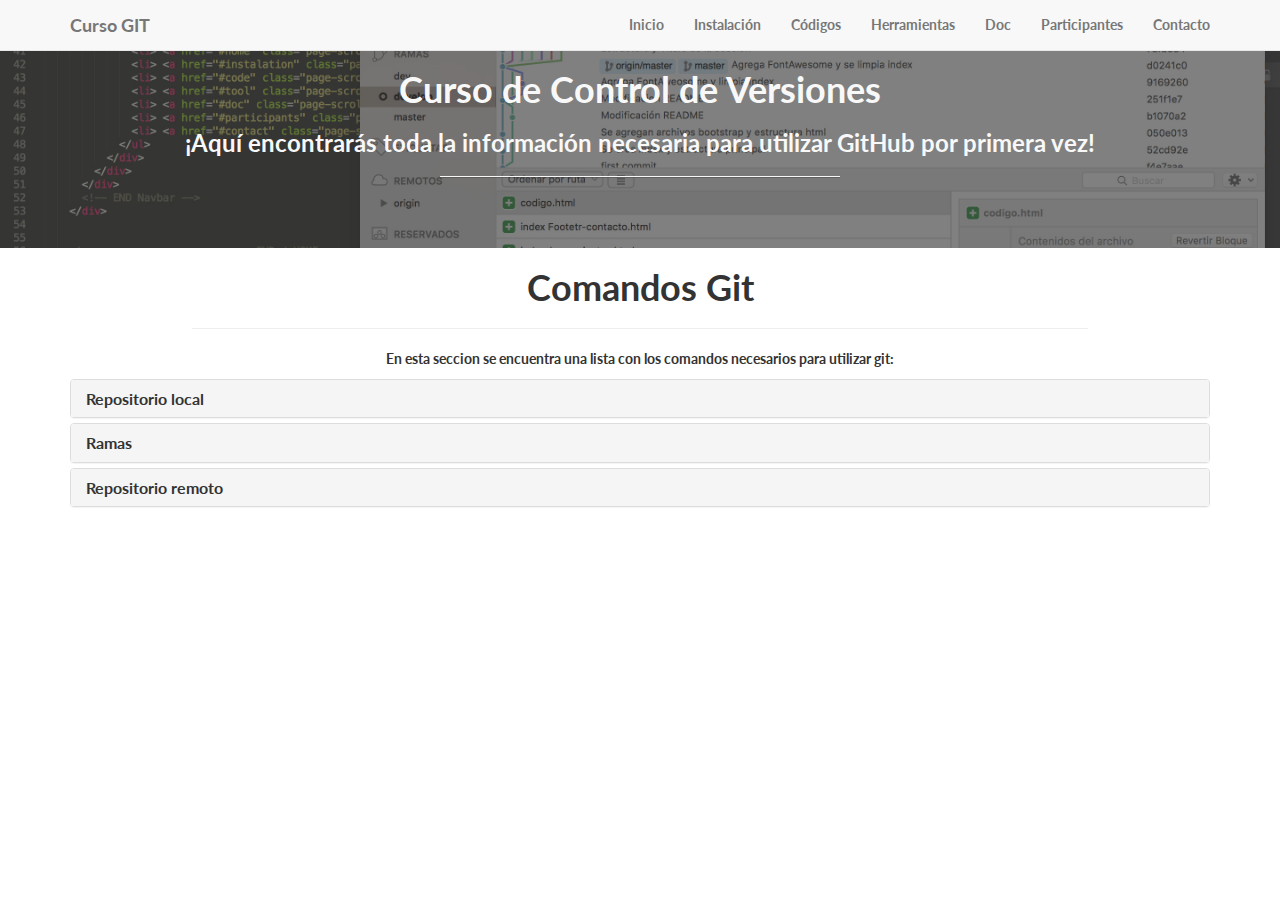
==== index.html @ 06926c1b "Merge Manuel" ====
<!DOCTYPE html>
<html>
<head>
    <!-- META -->
    <meta charset="utf-8">
    <meta http-equiv="X-UA-Compatible" content="IE=edge">
    <meta name="viewport" content="width=device-width, initial-scale=1">
    
    <!-- The above 3 meta tags *must* come first in the head; any other head content must come *after* these tags -->
    <title></title>

    <!-- Bootstrap -->
    <link href="css/bootstrap.min.css" rel="stylesheet">

    <!-- Fonts -->
    <link href="http://fonts.googleapis.com/css?family=Lato:400,900,300,700" rel="stylesheet">
    <link href="http://fonts.googleapis.com/css?family=Source+Sans+Pro:400,700,400italic,700italic" rel="stylesheet">
    
    <!-- Estilo Propio -->
    <link href="css/style.css" rel="stylesheet">

</head>
<body>
  
    <!-- ======================== HOME ======================== -->
    <nav class="navbar navbar-default navbar-fixed-top topnav" role="navigation">
    <div class="container topnav"> 
      <!-- Navbar -->
          <div class="navbar-header">
            <button type="button" class="navbar-toggle" data-toggle="collapse" data-target=".navbar-collapse"> <span class="icon-bar"></span> <span class="icon-bar"></span> <span class="icon-bar"></span> </button>
            <a class="navbar-brand" href="#home">Curso GIT</a> </div>

          <div class="navbar-collapse collapse" id="bs-example-navbar-collapse-1">
            <ul class="nav navbar-nav navbar-right">
              <li> <a href="#home" class="page-scroll">Inicio</a></li>
              <li> <a href="#instalation" class="page-scroll"> Instalación</a></li>
              <li> <a href="#code" class="page-scroll"> Códigos</a></li>
              <li> <a href="#tool" class="page-scroll"> Herramientas</a></li>
              <li> <a href="#doc" class="page-scroll"> Doc</a></li>
              <li> <a href="#participants" class="page-scroll"> Participantes</a></li>
              <li> <a href="#contact" class="page-scroll"> Contacto</a></li>
            </ul>
          </div>
      </div>
      <!-- END Navbar --> 
    </nav>

    
    <!-- Header -->
    <a name="about"></a>
    <div class="intro-header">
        <div class="container">

            <div class="row">
                <div class="col-lg-12">
                    <div class="intro-message">
                        <h1>Curso de Control de Versiones</h1>
                        <h3>¡Aquí encontrarás toda la información necesaria para utilizar GitHub por primera vez!</h3>
                        <hr class="intro-divider">
                    </div>
                </div>
            </div>

        </div>
        <!-- /.container -->

    </div>
    <!-- /.intro-header -->

    <!-- ======================== END / HOME ======================== -->


    <!-- ======================== INSTALACION ======================== -->
    <!-- ======================== END / INSTALACION ======================== -->


    <!-- ======================== CODIGOS ======================== -->
    <div id="code">
      <div>
        <center>
          <strong>
            <h1 id="Titulo" >Comandos Git</h1>
          </strong>
          <hr>
          <p id="sub-titulo">En esta seccion se encuentra una lista con los comandos necesarios para utilizar git:</p>
        </center>
      </div>
      <div class="container-fluid">
        <div class="container"> 

          <div class="panel-group">
            <div class="panel panel-default">
              <div class="panel-heading">
                  <h4 class="panel-title">
                    <a data-toggle="collapse" href="#sec-1">Repositorio local</a>
                  </h4>
              </div>
              <div id="sec-1" class="panel-collapse collapse">
                  <div class="panel-body">
                    <div class="col-sm-12">
                      <list>
                        <div class="row">
                            <div class="col-sm-4"><li>git init</li></div><div class="col-sm-8">Inicializa el repositorio local en la carpeta actual.</div>  
                        </div>

                        <div class="row">
                            <div class="col-sm-4"><li>git add [nombredearchivo.extension]</li></div><div class="col-sm-8">Agrega el archivo especificado a la lista para commits</div>
                        </div>

                        <div class="row">
                            <div class="col-sm-4"><li>git add .</li></div><div class="col-sm-8">Agrega todos los archivos modificados a las lista</div>
                        </div>

                        <div class="row">
                            <div class="col-sm-4"><li>git status</li></div><div class="col-sm-8">Muestra el estado de los archivos en el directorio actual.</div> 
                        </div>

                        <div class="row">
                            <div class="col-sm-4"><li>git commit -m "mensaje de commit"</li></div><div class="col-sm-8">Crea un commit, un estado de documento(version), el cual puede ser restaurado posteriormente.</div>
                        </div>

                        <div class="row">
                            <div class="col-sm-4"><li>git log --oneline --decorate</li></div><div clas="col-sm-8">Muestra todos los commits(versiones) que se han realizado al directorio.</div>
                        </div>

                        <div class="row">
                            <div class="col-sm-4"><li>git diff [codigocommit1] [codigocommit2]</li></div><div clas="col-sm-8">Permite ver los cambios realizados al directorio entre las 2 versiones especificadas</div>
                        </div>

                        <div class="row">
                            <div class="col-sm-4"><li>git config --global user.mail mail |.name name</li></div><div clas="col-sm-8">Cambia el nombre mostrado como autor y correo de todos los commits realizados por un PC determinado</div>
                        </div>

                        <div class="row">
                            <div class="col-sm-4"><li>git revert [commit]</li></div><div clas="col-sm-8">Devuelve la carpeta a la version del commit especificado</div>
                        </div>
                      </list>
                    </div>
                  </div>
                  <div class="panel-footer">
                  </div>
              </div>
            </div>
          
            <div class="panel panel-default">
              <div class="panel-heading">
                  <h4 class="panel-title">
                    <a data-toggle="collapse" href="#sec-2">Ramas</a>
                  </h4>
              </div>
              <div id="sec-2" class="panel-collapse collapse">
                <div class="panel-body">
                  <div class="col-sm-12">
                    <list>
                      <div class="row">
                          <div class="col-sm-4"><li>git branch [nombre]</li></div><div clas="col-sm-8">Crea una rama nueva con [nombre]</div>
                      </div>

                      <div class="row">
                          <div class="col-sm-4"><li>git checkout [rama]</li></div><div clas="col-sm-8">Permite mover el HEAD (CABEZA o puntero de cabezera)a la rama indicada, actualizando los archivos del directorio</div>
                      </div>

                      <div class="row">
                          <div class="col-sm-4"><li>git merge [Rama]</li></div><div clas="col-sm-8">Une los cambios de [Rama] en la rama actual</div>
                      </div>

                      <div class="row">
                          <div class="col-sm-4"><li>git log --oneline --decorate --graph --all</li></div><div clas="col-sm-8">Git log con estas opciones es capaz de mostrar los diferentes ramas , sus uniones y bifurcaciones</div>
                      </div>
                    </list>
                  </div>
                </div>
                <div class="panel-footer">
                </div>
              </div>
            </div>
            
            <div class="panel panel-default">
              <div class="panel-heading">
                  <h4 class="panel-title">
                    <a data-toggle="collapse" href="#sec-3">Repositorio remoto</a>
                  </h4>
              </div>
              <div id="sec-3" class="panel-collapse collapse">
                <div class="panel-body">
                  <div class="col-sm-12">
                    <list>
                      <div class="row">
                          <div class="col-sm-4"><li>git remote</li></div><div clas="col-sm-8">Muestra una lista con todos los repositorios remotos agregados al proyecto</div>
                      </div>

                      <div class="row">
                          <div class="col-sm-4"><li>git remote add [rama] [nombre] [direccion]</li></div><div clas="col-sm-8">Agrega la [direccion] como repositorio remoto con nombre corto [nombre] y rama [rama]</div>
                      </div>

                      <div class="row">
                          <div class="col-sm-4"><li>git push [nombre]</li></div><div clas="col-sm-8">Envia el repositorio local hacia el remoto, actualizandolo</div>
                      </div>

                      <div class="row">
                          <div class="col-sm-4"><li>git pull [nombre]</li></div><div clas="col-sm-8">Descarga version desde el repositorio remoto [nombre] y realiza un merge con el local</div>
                      </div>

                      <div class="row">
                          <div class="col-sm-4"><li>git fetch [nombre]</li></div><div clas="col-sm-8">Descarga la informacion de version desde el repositorio remoto [nombre], en una carpeta diferente, sin usar merge</div>
                      </div>

                      <div class="row">
                          <div class="col-sm-4"><li>git clone [nombre]</li></div><div clas="col-sm-8">Descarga version desde el repositorio remoto [nombre], junto con todos los archivos extras, como tags, etc.</div>
                      </div>
                    </list>
                  </div>
                </div>
                <div class="panel-footer">
                </div>
              </div>
            </div>
        </div>
      </div>
    </div>
    <!-- ======================== END / CODIGOS ======================== -->


    <!-- ======================== HERRAMIENTAS ======================== -->
    <!-- ======================== END / HERRAMIENTAS ======================== -->


    <!-- ======================== DOC ======================== -->
    <!-- ======================== END / DOC ======================== -->


    <!-- ======================== PARTICIPANTES ======================== -->
    <!-- ======================== END / PARTICIPANTES ======================== -->


    <!-- ======================== CONTACTO ======================== -->
    <!-- ======================== END / CONTACTO ======================== -->


    <!-- ======================== FOOTER ======================== -->
    <!-- ======================== END / FOOTER ======================== -->

    <script src="https://ajax.googleapis.com/ajax/libs/jquery/1.12.4/jquery.min.js"></script>
    <!-- Include all compiled plugins (below), or include individual files as needed -->
    <script src="js/bootstrap.min.js"></script>
    <script src="js/main.js"></script>
</body>
</html>
---- css/style.css ----
body,
html {
    width: 100%;
    height: 100%;
}

body,
h1,
h2,
h3,
h4,
h5,
h6 {
    font-family: "Lato","Helvetica Neue",Helvetica,Arial,sans-serif;
    font-weight: 700;
}


/* ======================== HOME ======================== */
.topnav {
    font-size: 14px; 
}
.lead {
    font-size: 18px;
    font-weight: 400;
}
.intro-header {
    padding-top: 50px; /* If you're making other pages, make sure there is 50px of padding to make sure the navbar doesn't overlap content! */
    padding-bottom: 50px;
    text-align: center;
    color: #f8f8f8;
    background: url(../img/bgn.jpg) no-repeat center center;
    background-size: cover;
}
.intro-divider {
    width: 400px;
    border-top: 1px solid #f8f8f8;
    border-bottom: 1px solid rgba(0,0,0,0.2);
}
/* ======================== END / HOME ======================== */


/* ======================== INSTALACION ======================== */
/* ======================== END / INSTALACION ======================== */


/* ======================== CODIGOS ======================== */
hr
	{
	width:70%;
	}
/* ======================== END / CODIGOS ======================== */


/* ======================== HERRAMIENTAS ======================== */
/* ======================== END / HERRAMIENTAS ======================== */


/* ======================== DOC ======================== */
/* ======================== END / DOC ======================== */


/* ======================== PARTICIPANTES ======================== */
/* ======================== END / PARTICIPANTES ======================== */


/* ======================== CONTACTO ======================== */
/* ======================== END / CONTACTO ======================== */


/* ======================== FOOTER ======================== */
/* ======================== END / FOOTER ======================== */
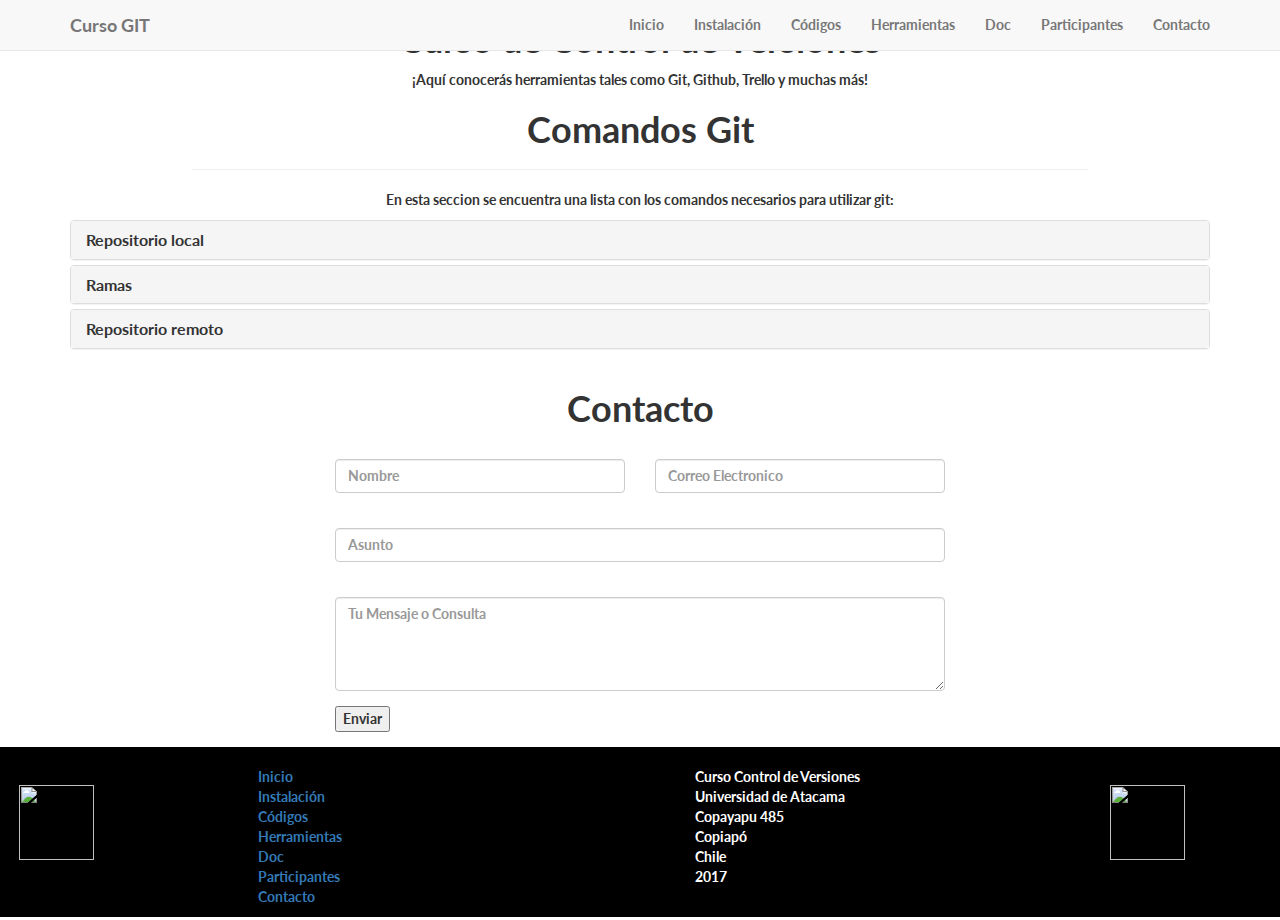
==== commit b3d0fe75: "Merge a623a950ba8f1fc265b7c72acaf5213f468ccd83 into 06926c1bfc1e5036b3899a67f468239b0493e25b" ====
--- a/index.html
+++ b/index.html
@@ -45,27 +45,12 @@
       <!-- END Navbar --> 
     </nav>
 
+    <header class="text-center" name="home">
+      <div class="intro-text">
+        <h1 class="">Curso de <strong><span class="color">Control de Versiones</span></strong></h1>
+        <p class="">¡Aquí conocerás herramientas tales como Git, Github, Trello y muchas más!</p>
+    </header>
     
-    <!-- Header -->
-    <a name="about"></a>
-    <div class="intro-header">
-        <div class="container">
-
-            <div class="row">
-                <div class="col-lg-12">
-                    <div class="intro-message">
-                        <h1>Curso de Control de Versiones</h1>
-                        <h3>¡Aquí encontrarás toda la información necesaria para utilizar GitHub por primera vez!</h3>
-                        <hr class="intro-divider">
-                    </div>
-                </div>
-            </div>
-
-        </div>
-        <!-- /.container -->
-
-    </div>
-    <!-- /.intro-header -->
 
     <!-- ======================== END / HOME ======================== -->
 
@@ -234,10 +219,79 @@
 
 
     <!-- ======================== CONTACTO ======================== -->
+    <div class="container-fluid" id="contacto">
+        <div class="row">
+          <h1><center><strong>Contacto</strong></center></h1>
+          <br>
+        <div class="col-md-6 col-md-offset-3">    
+            <a name="contacto"></a>
+            <form name="form" method="get" action="sendemail.php">
+                    <div class="row">
+                      <div class="col-sm-6">
+                        <div class="form-group">
+                          <input type="text" name="name" class="form-control" placeholder="Nombre" required="required">
+                        </div>
+                        <br>
+                      </div>
+                      <div class="col-sm-6">
+                        <div class="form-group">
+                          <input type="email" name="email" class="form-control" placeholder="Correo Electronico" required="required">
+                        </div>
+                      </div>
+                    </div>
+                    <div class="form-group">
+                      <input type="text" name="subject" class="form-control" placeholder="Asunto" required="required">
+                    </div>
+                    <br>
+                    <div class="form-group">
+                      <textarea name="message" class="form-control" rows="4" placeholder="Tu Mensaje o Consulta" required="required"></textarea>
+                    </div>
+                                       
+                    <div class="form-group">
+                      <button type="submit" class="btn-submit">Enviar</button>
+                    </div>
+                </form>   
+              </div>
+      </div>
+    </div>
     <!-- ======================== END / CONTACTO ======================== -->
 
 
     <!-- ======================== FOOTER ======================== -->
+        <footer>
+        <br>
+          <div class="row">
+            <div class="col-md-2">
+              <div class="center-block">
+                <img id="imagenesFooter" src="img/logodiicc.png" style="width:75px;height:75px";>
+              </div>
+            </div>
+            <div class="col-md-4">
+              <ul>
+                <li><a href="#home" class="page-scroll" >Inicio</a></li>
+                <li><a href="#instalation" class="page-scroll">  Instalación</a></li>
+                <li><a href="#code" class="page-scroll"> Códigos</a></li>
+                <li><a href="#tool" class="page-scroll"> Herramientas</a></li>
+                <li><a href="#doc" class="page-scroll"> Doc</a></li>
+                <li><a href="#participants" class="page-scroll"> Participantes</a></li>
+                <li>  <a href="#contact" class="page-scroll"> Contacto</a></li>
+              </ul>
+          </div>
+          <div class="col-md-4">
+          <ul>
+            <li>Curso Control de Versiones</li>
+            <li>Universidad de Atacama</li>
+            <li>Copayapu 485</li>
+            <li>Copiapó</li>
+            <li>Chile</li>
+            <li>2017</li>
+          </ul>
+          </div>
+            <div class="col-md-2">
+              <img id="imagenesFooter" src="img/logoUda.gif" style="width:75px;height:75px";>
+            </div>
+          </div>
+        </footer>
     <!-- ======================== END / FOOTER ======================== -->
 
     <script src="https://ajax.googleapis.com/ajax/libs/jquery/1.12.4/jquery.min.js"></script>
--- a/css/style.css
+++ b/css/style.css
@@ -69,4 +69,16 @@
 
 
 /* ======================== FOOTER ======================== */
+	footer{
+		background-color: black;
+		color: white;
+	}
+	#imagenesFooter{
+		margin-top: 10%;
+		margin-left:10%;
+	}
+	ul li {
+		list-style-type:none;
+	}
+
 /* ======================== END / FOOTER ======================== */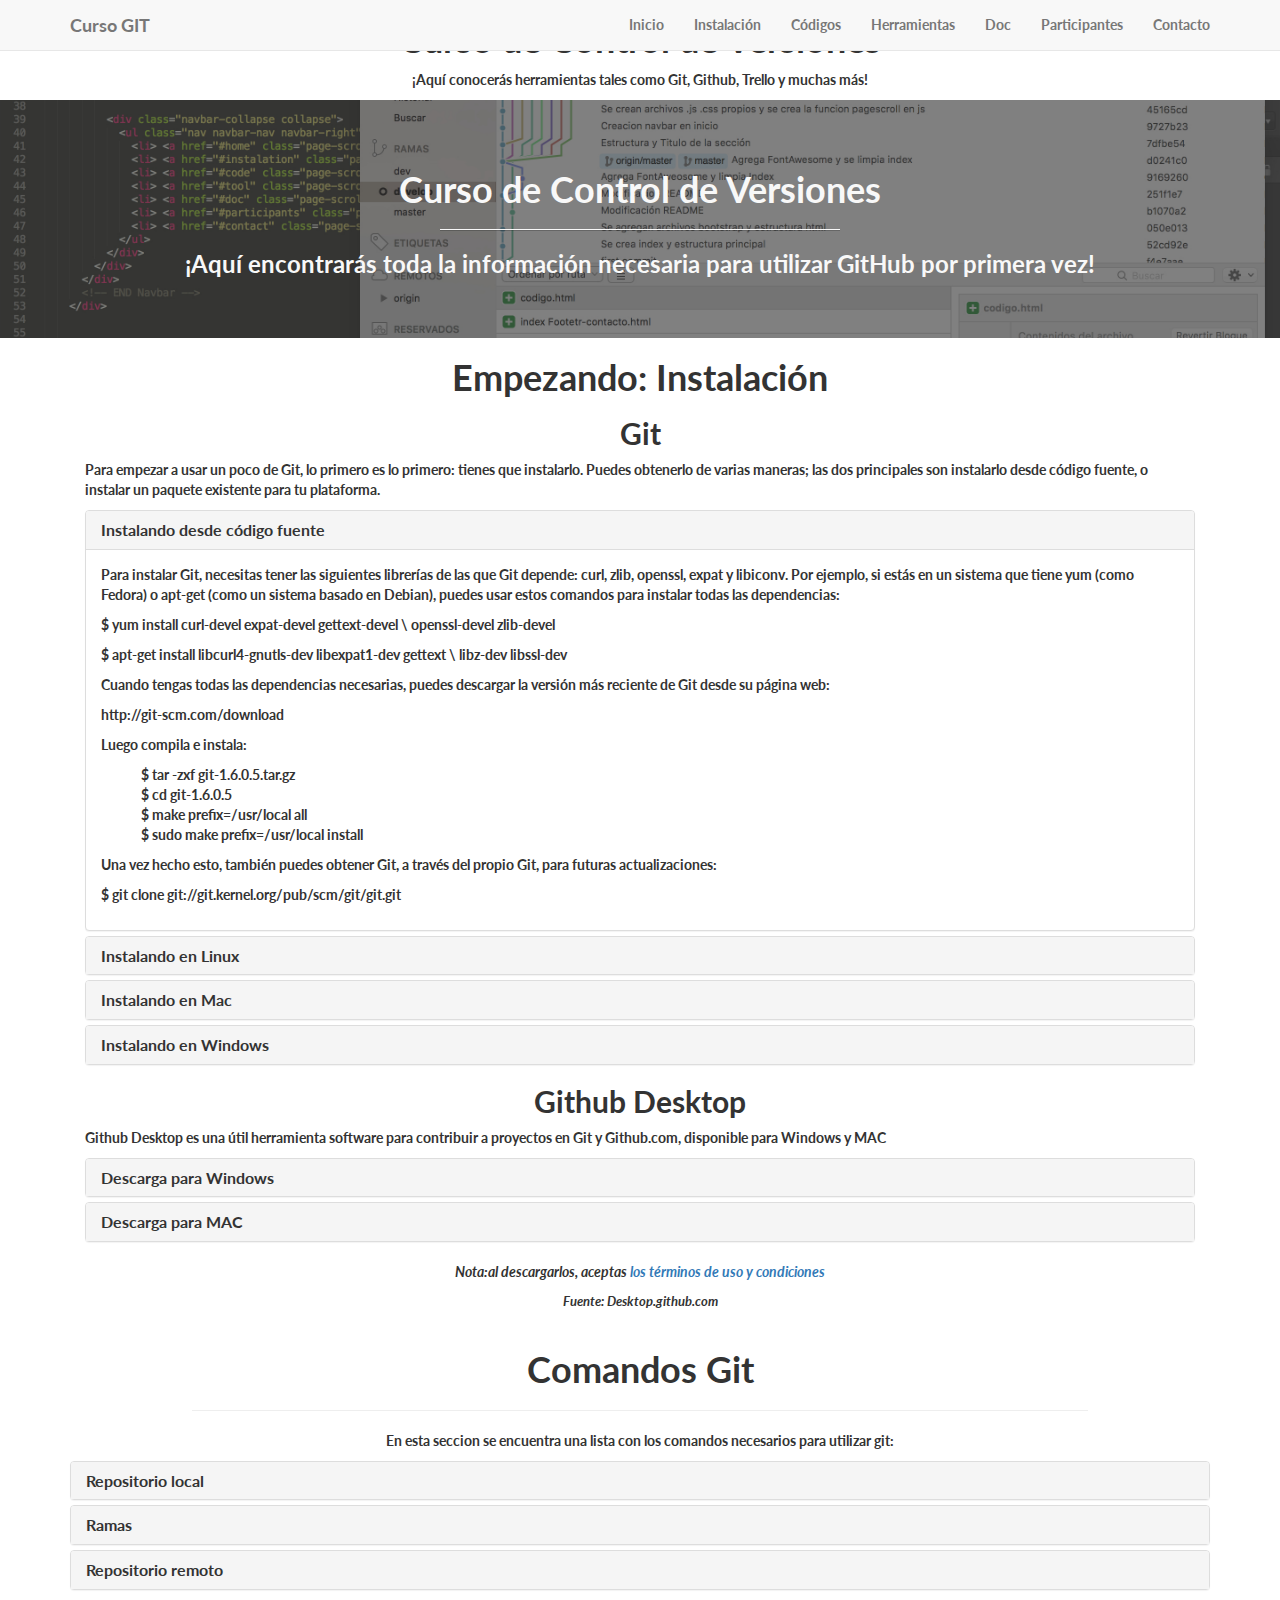
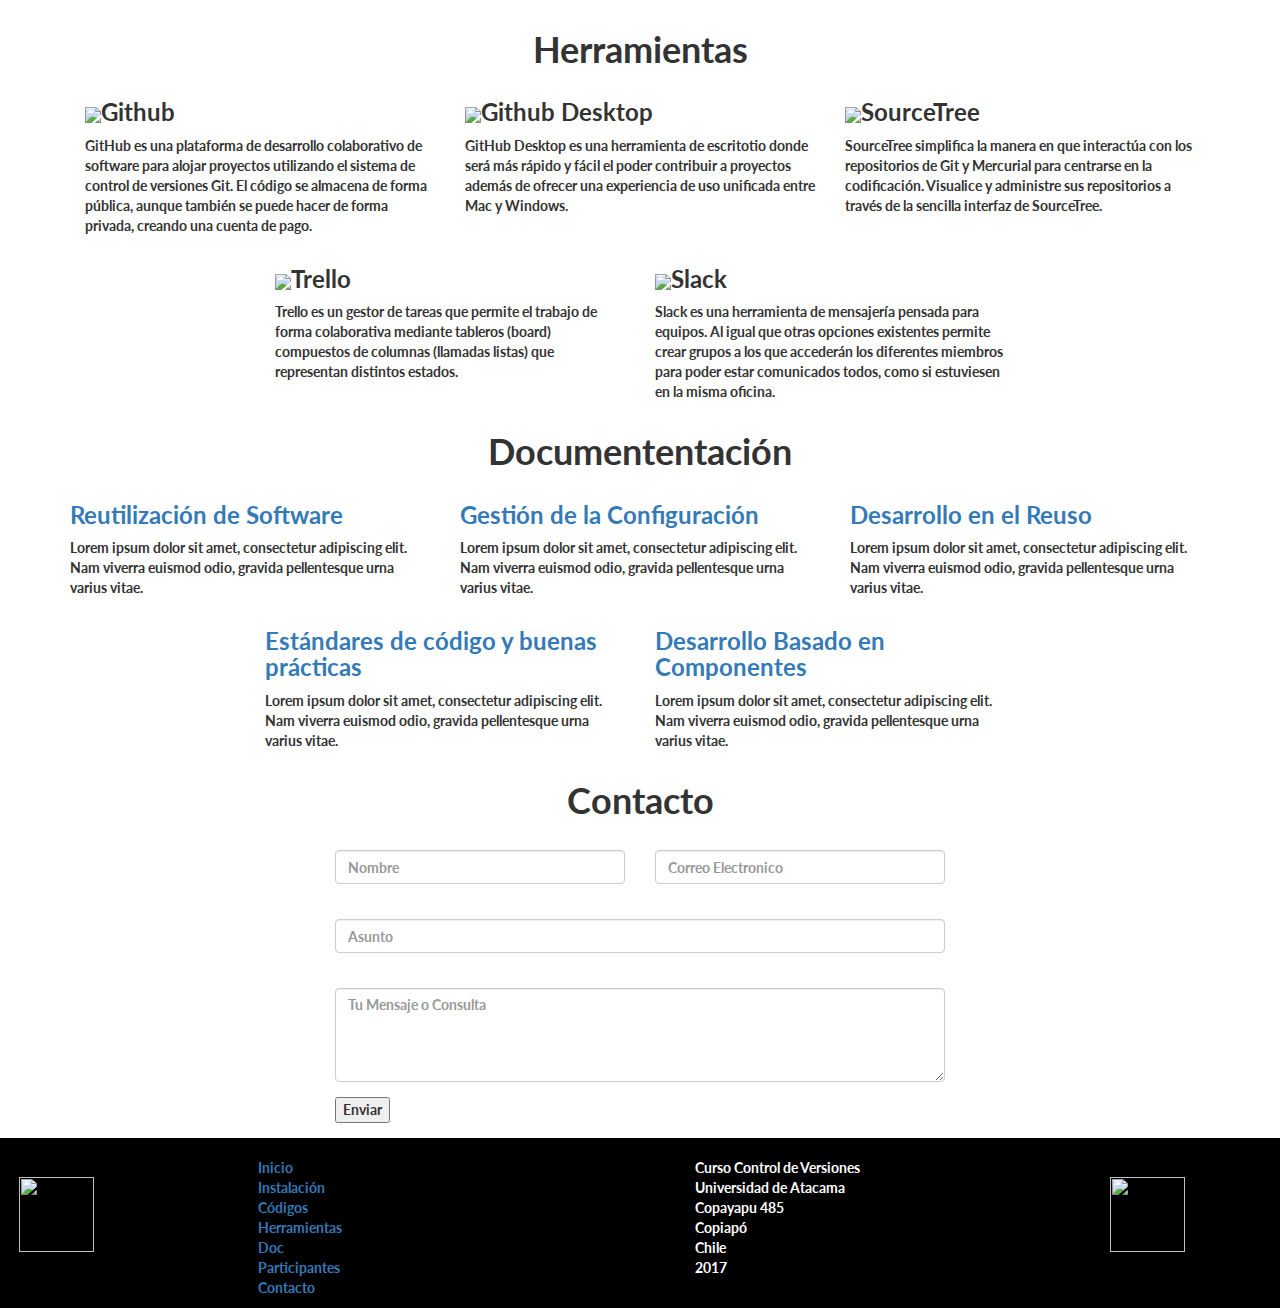
==== commit b07d0c0f: "Merge Karina" ====
--- a/index.html
+++ b/index.html
@@ -52,10 +52,192 @@
     </header>
     
 
+    <!-- Header -->
+    <a name="about"></a>
+    <div class="intro-header">
+        <div class="container">
+
+            <div class="row">
+                <div class="col-lg-12">
+                    <div class="intro-message">
+                        <h1>Curso de Control de Versiones</h1>
+                        <hr class="intro-divider">
+                        <h3>¡Aquí encontrarás toda la información necesaria para utilizar GitHub por primera vez!</h3>
+                    </div>
+                </div>
+            </div>
+
+        </div>
+        <!-- /.container -->
+
+    </div>
+    <!-- /.intro-header -->
+
+
     <!-- ======================== END / HOME ======================== -->
 
 
     <!-- ======================== INSTALACION ======================== -->
+    <div class="container">
+  <div class="container-fluid">
+
+        <center>
+        <header class id= "instalation"><h1><strong> Empezando: Instalación </strong></h1></header>
+        <h2 style="font-size:30px">Git</h2>
+    </center>       
+<p>Para empezar a usar un poco de Git, lo primero es lo primero: tienes que instalarlo. Puedes obtenerlo de varias maneras; las dos principales son instalarlo desde código fuente, o instalar un paquete existente para tu plataforma.</p>
+
+<div class="panel-group" id="accordion" role="tablist" aria-multiselectable="true">
+<div class="panel panel-default">
+    <div class="panel-heading" role="tab" id="headingOne">
+      <h4 class="panel-title">
+        <a role="button" data-toggle="collapse" data-parent="#accordion" href="#collapseOne" aria-expanded="true" aria-controls="collapseOne">
+          Instalando desde código fuente
+        </a>
+      </h4>
+    </div>
+    <div id="collapseOne" class="panel-collapse collapse in" role="tabpanel" aria-labelledby="headingOne">
+    <div class="panel-body">
+
+    <p>Para instalar Git, necesitas tener las siguientes librerías de las que Git depende: curl, zlib, openssl, expat y libiconv. Por ejemplo, si estás en un sistema que tiene yum (como Fedora) o apt-get (como un sistema basado en Debian), puedes usar estos comandos para instalar todas las dependencias:</p>
+
+    <p>$ yum install curl-devel expat-devel gettext-devel \
+    openssl-devel zlib-devel</p>
+
+    <p>$ apt-get install libcurl4-gnutls-dev libexpat1-dev gettext \
+    libz-dev libssl-dev</p>
+    <p>Cuando tengas todas las dependencias necesarias, puedes descargar la versión más reciente de Git desde su página web:</p>
+
+    <p> http://git-scm.com/download</p>
+    <p>Luego compila e instala:</p>
+    <ul>
+    <li>$ tar -zxf git-1.6.0.5.tar.gz</li>
+    <li>$ cd git-1.6.0.5</li>
+    <li>$ make prefix=/usr/local all</li>
+    <li>$ sudo make prefix=/usr/local install</li>
+    </ul>
+    <p>Una vez hecho esto, también puedes obtener Git, a través del propio Git, para futuras actualizaciones:</p>
+
+    <p> $ git clone git://git.kernel.org/pub/scm/git/git.git</p>
+    </div>
+    </div>
+</div>
+<div class="panel panel-default">
+    <div class="panel-heading" role="tab" id="headingTwo">
+      <h4 class="panel-title">
+        <a class="collapsed" role="button" data-toggle="collapse" data-parent="#accordion" href="#collapseTwo" aria-expanded="false" aria-controls="collapseTwo">
+          Instalando en Linux
+        </a>
+      </h4>
+    </div>
+    <div id="collapseTwo" class="panel-collapse collapse" role="tabpanel" aria-labelledby="headingTwo">
+      <div class="panel-body">
+        <p>Si quieres instalar Git en Linux a través de un instalador binario, en general puedes hacerlo a través de la herramienta básica de gestión de paquetes que trae tu distribución. Si estás en Fedora, puedes usar yum:</p>
+<ul>
+<li>$ yum install git-core</li>
+</ul>
+<p>O si estás en una distribución basada en Debian como Ubuntu, prueba con apt-get:</p>
+<ul>
+<li>$ apt-get install git</li>
+</ul>
+      </div>
+    </div>
+</div>
+<div class="panel panel-default">
+    <div class="panel-heading" role="tab" id="headingThree">
+      <h4 class="panel-title">
+        <a class="collapsed" role="button" data-toggle="collapse" data-parent="#accordion" href="#collapseThree" aria-expanded="false" aria-controls="collapseThree">
+          Instalando en Mac
+        </a>
+      </h4>
+    </div>
+    <div id="collapseThree" class="panel-collapse collapse" role="tabpanel" aria-labelledby="headingThree">
+    <div class="panel-body">
+    <p>Hay tres maneras fáciles de instalar Git en un Mac. La más sencilla es usar el instalador gráfico de Git, que puedes descargar desde la página de SourceForge:</p>
+    <ul>
+    <li>http://sourceforge.net/projects/git-osx-installer/</li>
+    </ul>
+    <p>Una alternativa es instalar Git a través de MacPorts (http://www.macports.org). Si tienes MacPorts instalado, instala Git con:</p>
+    <ul>
+    <li>$ sudo port install git-core +svn +doc +bash_completion +gitweb</li>
+    </ul>
+    <p>No necesitas añadir todos los extras, pero probablemente quieras incluir +svn en caso de que alguna vez necesites usar Git con repositorios Subversion.</p>
+
+    <p> La segunda alternativa es Homebrew (http://brew.sh/). Si ya tienes instalado Homebrew, instala Git con:</p>
+    <ul>
+    <li>$ brew install git</li>
+    </ul>
+    </div>
+    </div>
+</div>
+<div class="panel panel-default">
+    <div class="panel-heading" role="tab" id="headingFour">
+      <h4 class="panel-title">
+        <a class="collapsed" role="button" data-toggle="collapse" data-parent="#accordion" href="#collapseFour" aria-expanded="false" aria-controls="collapseFour">
+          Instalando en Windows
+        </a>
+      </h4>
+    </div>
+    <div id="collapseFour" class="panel-collapse collapse" role="tabpanel" aria-labelledby="headingFour">
+      <div class="panel-body">
+       <p>Instalar Git en Windows es muy fácil. El proyecto msysGit tiene uno de los procesos de instalación más sencillos. Simplemente descarga el archivo exe del instalador desde la página de GitHub, y ejecútalo:</p>
+    <ul>
+    <li>http://msysgit.github.com/</li>
+    </ul>
+    <p>Una vez instalado, tendrás tanto la versión de línea de comandos (incluido un cliente SSH que nos será útil más adelante) como la interfaz gráfica de usuario estándar.</p>
+      </div>
+    </div>
+</div>
+<div>
+<center>
+  <h2 style="font-size:30px">Github Desktop </h2>
+  </center>
+  <p>Github Desktop es una útil herramienta software para contribuir a proyectos en Git y Github.com, disponible para Windows y MAC</p>
+
+<div class="panel panel-default">
+    <div class="panel-heading" role="tab" id="headingFive">
+      <h4 class="panel-title">
+        <a class="collapsed" role="button" data-toggle="collapse" data-parent="#accordion" href="#collapseFive" aria-expanded="false" aria-controls="collapseFive">
+          Descarga para Windows 
+        </a>
+      </h4>
+    </div>
+    <div id="collapseFive" class="panel-collapse collapse" role="tabpanel" aria-labelledby="headingFive">
+      <div class="panel-body">
+   <ul>
+    <li><p><a href="https://github-windows.s3.amazonaws.com/GitHubSetup.exe">Descarga para Windows (7 en adelante)</a></p></li>
+    </ul>
+      </div>
+    </div>
+</div>
+
+<div class="panel panel-default">
+    <div class="panel-heading" role="tab" id="headingSix">
+      <h4 class="panel-title">
+        <a class="collapsed" role="button" data-toggle="collapse" data-parent="#accordion" href="#collapseSix" aria-expanded="false" aria-controls="collapseSix">
+          Descarga para MAC 
+        </a>
+      </h4>
+    </div>
+    <div id="collapseSix" class="panel-collapse collapse" role="tabpanel" aria-labelledby="headingSix">
+      <div class="panel-body">
+   <ul>
+    <li><p><a href="https://central.github.com/mac/latest">Descarga para MAC (OS X 10.9 en adelante)</a></p></li>
+    </ul>
+    </div>
+    </div>
+</div>
+<br>
+<center>
+  <p><i>Nota:al descargarlos, aceptas <a href="https://desktop.github.com/eula/">los términos de uso y condiciones</a></i></p>
+  <p style="font-size:13px"><i>Fuente: Desktop.github.com</i></p>
+</center>
+
+</div>
+
+        </div>
+    </div>
+</div>
     <!-- ======================== END / INSTALACION ======================== -->
 
 
@@ -207,12 +389,108 @@
 
 
     <!-- ======================== HERRAMIENTAS ======================== -->
+    <div class="container">
+     <div class="container-fluid">
+         <center><strong><h1>Herramientas</h1></strong></center>
+         <div class="row">
+          <!-- primera columna -->
+          <div class="col-md-4">
+       			<h3><img src="img/logogithub.png" id="img-herramientas" ;>Github</h3>
+
+                <p>GitHub es una plataforma de desarrollo colaborativo de software para alojar proyectos utilizando el sistema de control de versiones Git. El código se almacena de forma pública, aunque también se puede hacer de forma privada, creando una cuenta de pago. </p>   
+          </div>
+          <div class="col-md-4">
+            <h3><img src="img/logogitdesktop.png" id="img-herramientas" >Github Desktop</h3>
+
+                <p> GitHub Desktop  es una herramienta de escritotio donde será más rápido y fácil el poder contribuir a proyectos además de ofrecer una experiencia de uso unificada entre Mac y Windows.</p>
+          </div>
+          <div class="col-md-4">
+            <h3><img src="img/logosource.png" id="img-herramientas" >SourceTree</h3>
+
+                <p>SourceTree simplifica la manera en que interactúa con los repositorios de Git y Mercurial para centrarse en la codificación. Visualice y administre sus repositorios a través de la sencilla interfaz de SourceTree.</p>
+          </div>
+          <!-- fin primera columna -->
+          <!-- Segunda columna -->
+          <div class="row">
+             <div class="col-md-12">
+      		 <div class="col-md-4 col-md-offset-2">
+       		  <h3><img src="img/logotrello.png" id="img-herramientas">Trello</h3>
+
+                <p>Trello es un gestor de tareas que permite el trabajo de forma colaborativa mediante tableros (board) compuestos de columnas (llamadas listas) que representan distintos estados. </p>
+
+       		</div>
+       		<div class="col-md-4 " >
+       		<h3><img src="img/logoslack.jpg" id="img-herramientas">Slack</h3>
+
+                <p>Slack es una herramienta de mensajería pensada para equipos. Al igual que otras opciones existentes permite crear grupos a los que accederán los diferentes miembros para poder estar comunicados todos, como si estuviesen en la misma oficina.</p>
+       		</div>
+       	   </div>
+         </div>
+         <!-- Fin segunda columna -->
+         </div>
+      </div>
+    </div>
     <!-- ======================== END / HERRAMIENTAS ======================== -->
 
 
     <!-- ======================== DOC ======================== -->
     <!-- ======================== END / DOC ======================== -->
-
+    <div class="container">
+
+      <center><h1>Documententación</h1></center>
+      <!-- Projects Row -->
+      <div class="row">
+          <div class="col-md-4 portfolio-item">
+              <a href="#">
+                  <img class="img-responsive" src="http://placehold.it/700x400" alt="">
+              </a>
+              <h3>
+                  <a href="#">Reutilización de Software</a>
+              </h3>
+              <p>Lorem ipsum dolor sit amet, consectetur adipiscing elit. Nam viverra euismod odio, gravida pellentesque urna varius vitae.</p>
+          </div>
+          <div class="col-md-4 portfolio-item">
+              <a href="#">
+                  <img class="img-responsive" src="http://placehold.it/700x400" alt="">
+              </a>
+              <h3>
+                  <a href="#">Gestión de la Configuración</a>
+              </h3>
+              <p>Lorem ipsum dolor sit amet, consectetur adipiscing elit. Nam viverra euismod odio, gravida pellentesque urna varius vitae.</p>
+          </div>
+          <div class="col-md-4 portfolio-item">
+              <a href="#">
+                  <img class="img-responsive" src="http://placehold.it/700x400" alt="">
+              </a>
+              <h3>
+                  <a href="#">Desarrollo en el Reuso</a>
+              </h3>
+              <p>Lorem ipsum dolor sit amet, consectetur adipiscing elit. Nam viverra euismod odio, gravida pellentesque urna varius vitae.</p>
+          </div>
+      </div>
+      <!-- /.row -->
+
+      <div class="row">
+          <div class="col-md-4 col-md-offset-2 portfolio-item">
+              <a href="#">
+                  <img class="img-responsive" src="http://placehold.it/700x400" alt="">
+              </a>
+              <h3>
+                  <a href="#">Estándares de código y buenas prácticas</a>
+              </h3>
+              <p>Lorem ipsum dolor sit amet, consectetur adipiscing elit. Nam viverra euismod odio, gravida pellentesque urna varius vitae.</p>
+          </div>
+          <div class="col-md-4 portfolio-item">
+              <a href="#">
+                  <img class="img-responsive" src="http://placehold.it/700x400" alt="">
+              </a>
+              <h3>
+                  <a href="#">Desarrollo Basado en Componentes</a>
+              </h3>
+              <p>Lorem ipsum dolor sit amet, consectetur adipiscing elit. Nam viverra euismod odio, gravida pellentesque urna varius vitae.</p>
+          </div>
+      </div>
+    </div>
 
     <!-- ======================== PARTICIPANTES ======================== -->
     <!-- ======================== END / PARTICIPANTES ======================== -->
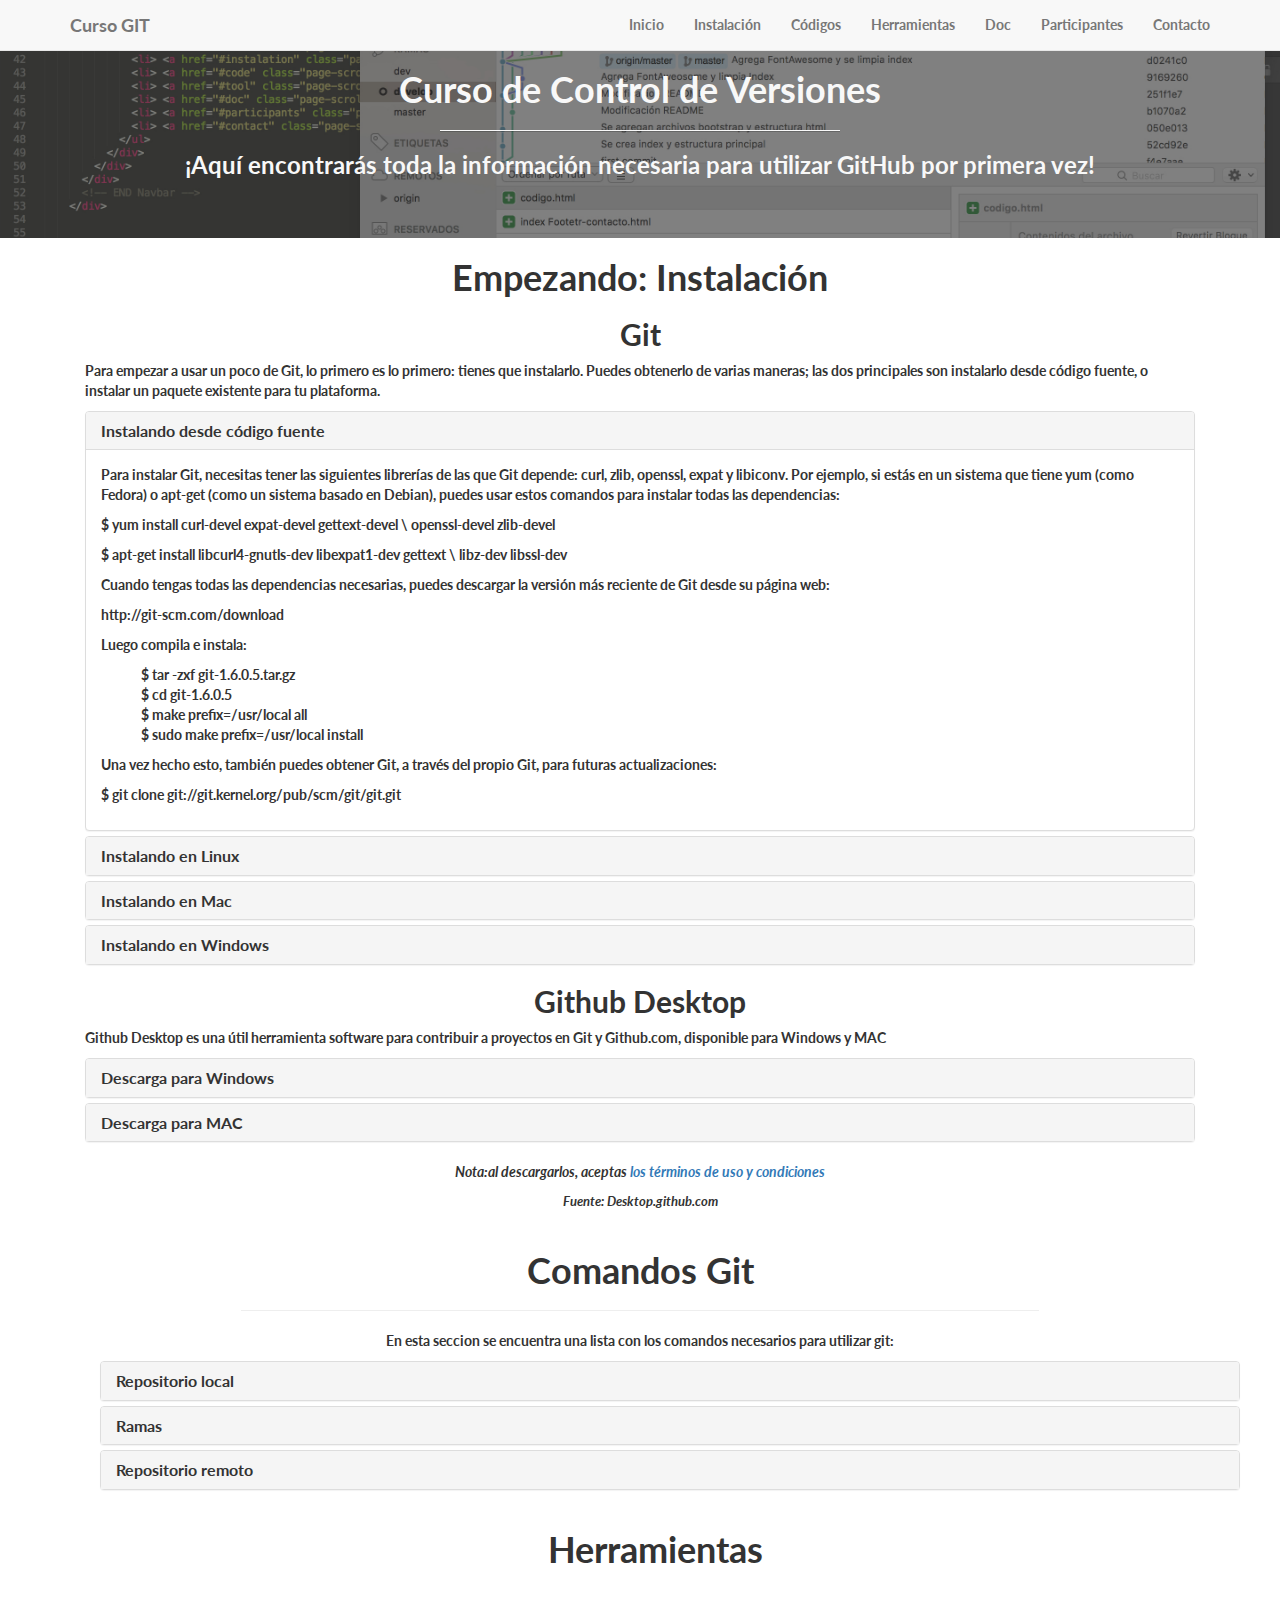
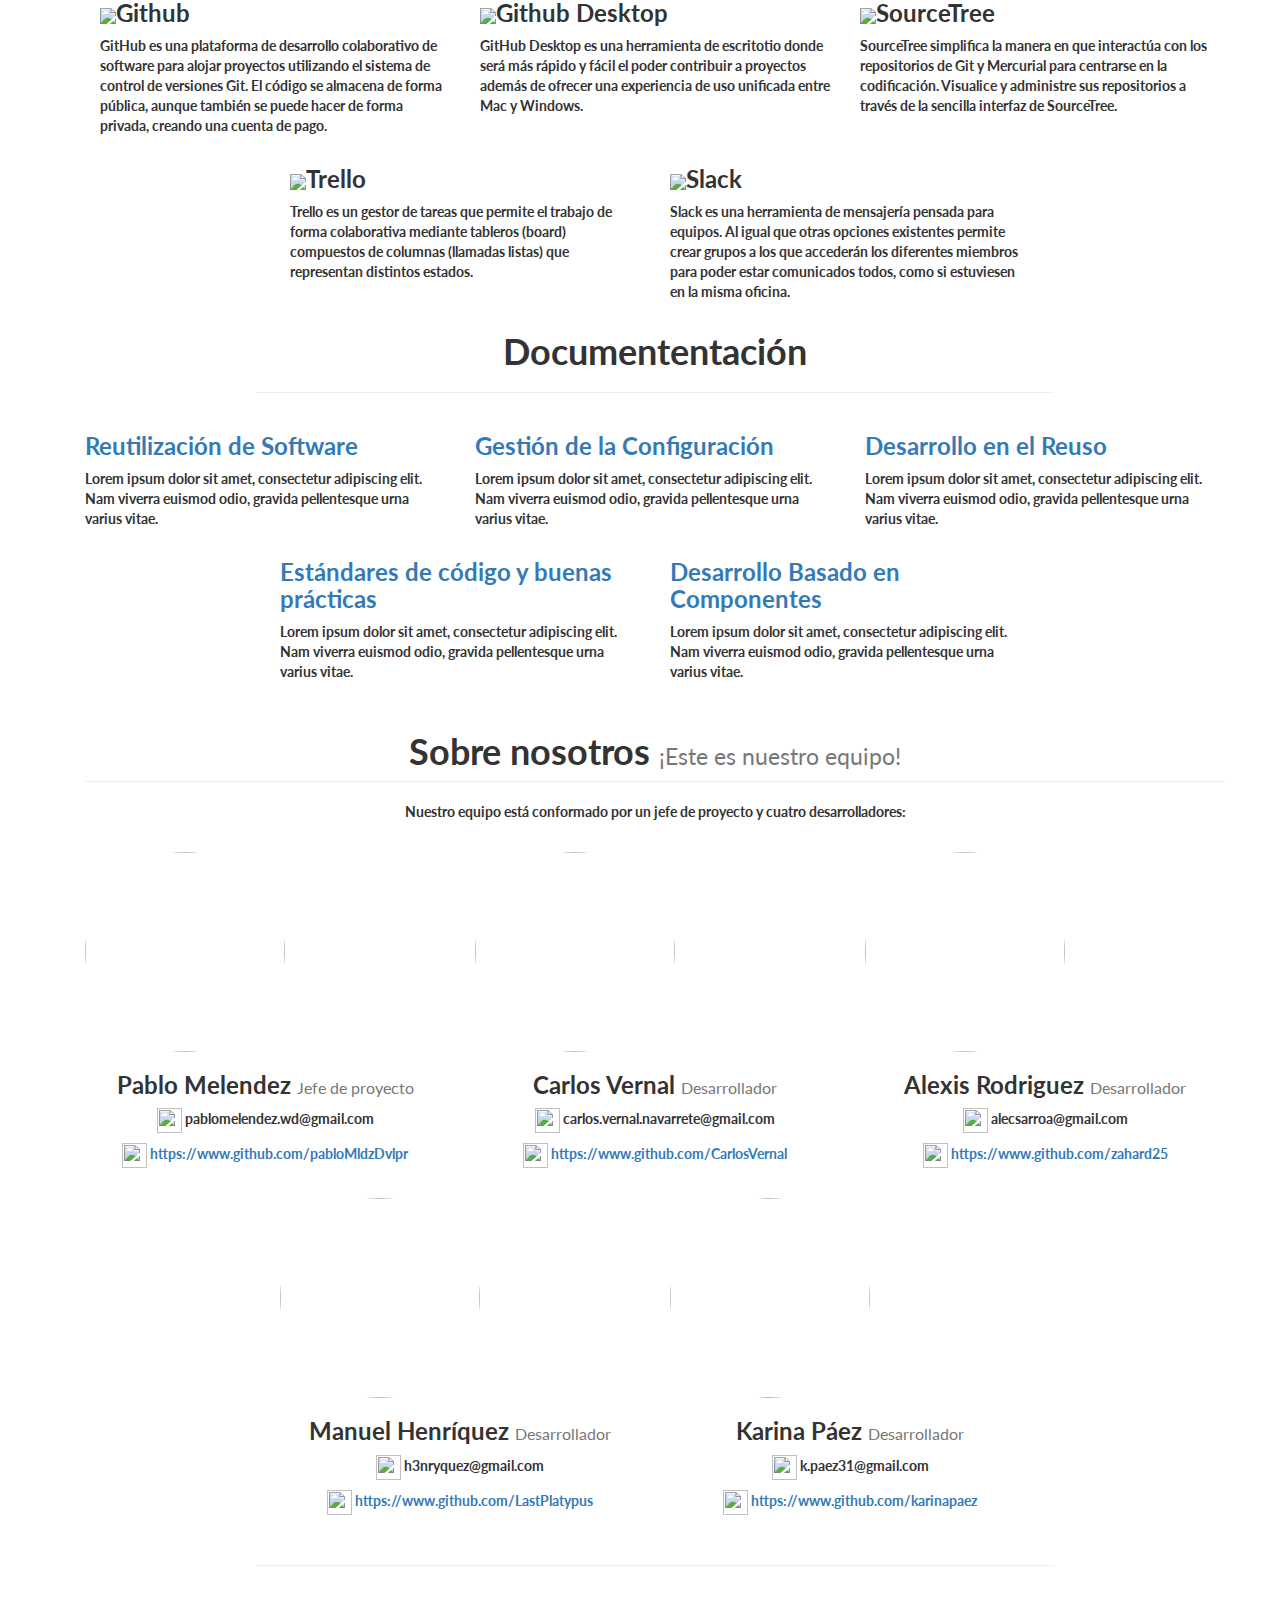
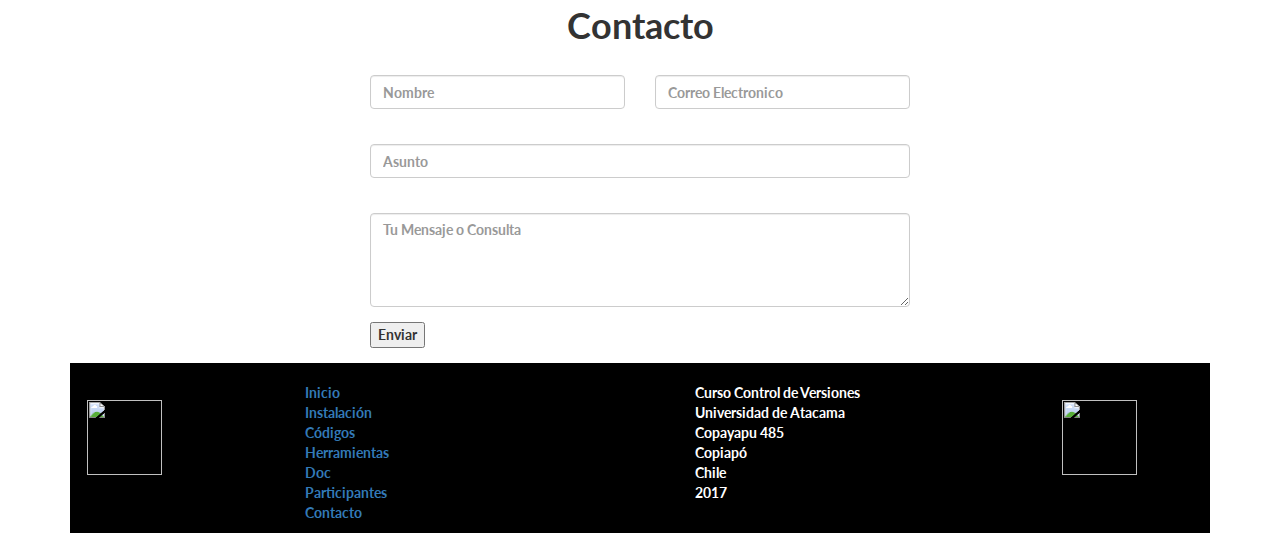
==== commit c11ee4f4: "correccion identificadores, para menu y footer" ====
--- a/index.html
+++ b/index.html
@@ -7,7 +7,7 @@
     <meta name="viewport" content="width=device-width, initial-scale=1">
     
     <!-- The above 3 meta tags *must* come first in the head; any other head content must come *after* these tags -->
-    <title></title>
+    <title>Electivo II: Sistema de control de versiones</title>
 
     <!-- Bootstrap -->
     <link href="css/bootstrap.min.css" rel="stylesheet">
@@ -45,15 +45,8 @@
       <!-- END Navbar --> 
     </nav>
 
-    <header class="text-center" name="home">
-      <div class="intro-text">
-        <h1 class="">Curso de <strong><span class="color">Control de Versiones</span></strong></h1>
-        <p class="">¡Aquí conocerás herramientas tales como Git, Github, Trello y muchas más!</p>
-    </header>
-    
-
     <!-- Header -->
-    <a name="about"></a>
+    <a name="home"></a>
     <div class="intro-header">
         <div class="container">
 
@@ -78,178 +71,178 @@
 
 
     <!-- ======================== INSTALACION ======================== -->
-    <div class="container">
-  <div class="container-fluid">
-
+    <div class="container" id="instalation">
+            <div class="container-fluid">
+
+                <center>
+                <header><h1><strong> Empezando: Instalación </strong></h1></header>
+                <h2 style="font-size:30px">Git</h2>
+            </center>       
+        <p>Para empezar a usar un poco de Git, lo primero es lo primero: tienes que instalarlo. Puedes obtenerlo de varias maneras; las dos principales son instalarlo desde código fuente, o instalar un paquete existente para tu plataforma.</p>
+
+        <div class="panel-group" id="accordion" role="tablist" aria-multiselectable="true">
+        <div class="panel panel-default">
+            <div class="panel-heading" role="tab" id="headingOne">
+              <h4 class="panel-title">
+                <a role="button" data-toggle="collapse" data-parent="#accordion" href="#collapseOne" aria-expanded="true" aria-controls="collapseOne">
+                  Instalando desde código fuente
+                </a>
+              </h4>
+            </div>
+            <div id="collapseOne" class="panel-collapse collapse in" role="tabpanel" aria-labelledby="headingOne">
+            <div class="panel-body">
+
+            <p>Para instalar Git, necesitas tener las siguientes librerías de las que Git depende: curl, zlib, openssl, expat y libiconv. Por ejemplo, si estás en un sistema que tiene yum (como Fedora) o apt-get (como un sistema basado en Debian), puedes usar estos comandos para instalar todas las dependencias:</p>
+
+            <p>$ yum install curl-devel expat-devel gettext-devel \
+            openssl-devel zlib-devel</p>
+
+            <p>$ apt-get install libcurl4-gnutls-dev libexpat1-dev gettext \
+            libz-dev libssl-dev</p>
+            <p>Cuando tengas todas las dependencias necesarias, puedes descargar la versión más reciente de Git desde su página web:</p>
+
+            <p> http://git-scm.com/download</p>
+            <p>Luego compila e instala:</p>
+            <ul>
+            <li>$ tar -zxf git-1.6.0.5.tar.gz</li>
+            <li>$ cd git-1.6.0.5</li>
+            <li>$ make prefix=/usr/local all</li>
+            <li>$ sudo make prefix=/usr/local install</li>
+            </ul>
+            <p>Una vez hecho esto, también puedes obtener Git, a través del propio Git, para futuras actualizaciones:</p>
+
+            <p> $ git clone git://git.kernel.org/pub/scm/git/git.git</p>
+            </div>
+            </div>
+        </div>
+        <div class="panel panel-default">
+            <div class="panel-heading" role="tab" id="headingTwo">
+              <h4 class="panel-title">
+                <a class="collapsed" role="button" data-toggle="collapse" data-parent="#accordion" href="#collapseTwo" aria-expanded="false" aria-controls="collapseTwo">
+                  Instalando en Linux
+                </a>
+              </h4>
+            </div>
+            <div id="collapseTwo" class="panel-collapse collapse" role="tabpanel" aria-labelledby="headingTwo">
+              <div class="panel-body">
+                <p>Si quieres instalar Git en Linux a través de un instalador binario, en general puedes hacerlo a través de la herramienta básica de gestión de paquetes que trae tu distribución. Si estás en Fedora, puedes usar yum:</p>
+        <ul>
+        <li>$ yum install git-core</li>
+        </ul>
+        <p>O si estás en una distribución basada en Debian como Ubuntu, prueba con apt-get:</p>
+        <ul>
+        <li>$ apt-get install git</li>
+        </ul>
+              </div>
+            </div>
+        </div>
+        <div class="panel panel-default">
+            <div class="panel-heading" role="tab" id="headingThree">
+              <h4 class="panel-title">
+                <a class="collapsed" role="button" data-toggle="collapse" data-parent="#accordion" href="#collapseThree" aria-expanded="false" aria-controls="collapseThree">
+                  Instalando en Mac
+                </a>
+              </h4>
+            </div>
+            <div id="collapseThree" class="panel-collapse collapse" role="tabpanel" aria-labelledby="headingThree">
+            <div class="panel-body">
+            <p>Hay tres maneras fáciles de instalar Git en un Mac. La más sencilla es usar el instalador gráfico de Git, que puedes descargar desde la página de SourceForge:</p>
+            <ul>
+            <li>http://sourceforge.net/projects/git-osx-installer/</li>
+            </ul>
+            <p>Una alternativa es instalar Git a través de MacPorts (http://www.macports.org). Si tienes MacPorts instalado, instala Git con:</p>
+            <ul>
+            <li>$ sudo port install git-core +svn +doc +bash_completion +gitweb</li>
+            </ul>
+            <p>No necesitas añadir todos los extras, pero probablemente quieras incluir +svn en caso de que alguna vez necesites usar Git con repositorios Subversion.</p>
+
+            <p> La segunda alternativa es Homebrew (http://brew.sh/). Si ya tienes instalado Homebrew, instala Git con:</p>
+            <ul>
+            <li>$ brew install git</li>
+            </ul>
+            </div>
+            </div>
+        </div>
+        <div class="panel panel-default">
+            <div class="panel-heading" role="tab" id="headingFour">
+              <h4 class="panel-title">
+                <a class="collapsed" role="button" data-toggle="collapse" data-parent="#accordion" href="#collapseFour" aria-expanded="false" aria-controls="collapseFour">
+                  Instalando en Windows
+                </a>
+              </h4>
+            </div>
+            <div id="collapseFour" class="panel-collapse collapse" role="tabpanel" aria-labelledby="headingFour">
+              <div class="panel-body">
+               <p>Instalar Git en Windows es muy fácil. El proyecto msysGit tiene uno de los procesos de instalación más sencillos. Simplemente descarga el archivo exe del instalador desde la página de GitHub, y ejecútalo:</p>
+            <ul>
+            <li>http://msysgit.github.com/</li>
+            </ul>
+            <p>Una vez instalado, tendrás tanto la versión de línea de comandos (incluido un cliente SSH que nos será útil más adelante) como la interfaz gráfica de usuario estándar.</p>
+              </div>
+            </div>
+        </div>
+        <div>
         <center>
-        <header class id= "instalation"><h1><strong> Empezando: Instalación </strong></h1></header>
-        <h2 style="font-size:30px">Git</h2>
-    </center>       
-<p>Para empezar a usar un poco de Git, lo primero es lo primero: tienes que instalarlo. Puedes obtenerlo de varias maneras; las dos principales son instalarlo desde código fuente, o instalar un paquete existente para tu plataforma.</p>
-
-<div class="panel-group" id="accordion" role="tablist" aria-multiselectable="true">
-<div class="panel panel-default">
-    <div class="panel-heading" role="tab" id="headingOne">
-      <h4 class="panel-title">
-        <a role="button" data-toggle="collapse" data-parent="#accordion" href="#collapseOne" aria-expanded="true" aria-controls="collapseOne">
-          Instalando desde código fuente
-        </a>
-      </h4>
-    </div>
-    <div id="collapseOne" class="panel-collapse collapse in" role="tabpanel" aria-labelledby="headingOne">
-    <div class="panel-body">
-
-    <p>Para instalar Git, necesitas tener las siguientes librerías de las que Git depende: curl, zlib, openssl, expat y libiconv. Por ejemplo, si estás en un sistema que tiene yum (como Fedora) o apt-get (como un sistema basado en Debian), puedes usar estos comandos para instalar todas las dependencias:</p>
-
-    <p>$ yum install curl-devel expat-devel gettext-devel \
-    openssl-devel zlib-devel</p>
-
-    <p>$ apt-get install libcurl4-gnutls-dev libexpat1-dev gettext \
-    libz-dev libssl-dev</p>
-    <p>Cuando tengas todas las dependencias necesarias, puedes descargar la versión más reciente de Git desde su página web:</p>
-
-    <p> http://git-scm.com/download</p>
-    <p>Luego compila e instala:</p>
-    <ul>
-    <li>$ tar -zxf git-1.6.0.5.tar.gz</li>
-    <li>$ cd git-1.6.0.5</li>
-    <li>$ make prefix=/usr/local all</li>
-    <li>$ sudo make prefix=/usr/local install</li>
-    </ul>
-    <p>Una vez hecho esto, también puedes obtener Git, a través del propio Git, para futuras actualizaciones:</p>
-
-    <p> $ git clone git://git.kernel.org/pub/scm/git/git.git</p>
-    </div>
-    </div>
-</div>
-<div class="panel panel-default">
-    <div class="panel-heading" role="tab" id="headingTwo">
-      <h4 class="panel-title">
-        <a class="collapsed" role="button" data-toggle="collapse" data-parent="#accordion" href="#collapseTwo" aria-expanded="false" aria-controls="collapseTwo">
-          Instalando en Linux
-        </a>
-      </h4>
-    </div>
-    <div id="collapseTwo" class="panel-collapse collapse" role="tabpanel" aria-labelledby="headingTwo">
-      <div class="panel-body">
-        <p>Si quieres instalar Git en Linux a través de un instalador binario, en general puedes hacerlo a través de la herramienta básica de gestión de paquetes que trae tu distribución. Si estás en Fedora, puedes usar yum:</p>
-<ul>
-<li>$ yum install git-core</li>
-</ul>
-<p>O si estás en una distribución basada en Debian como Ubuntu, prueba con apt-get:</p>
-<ul>
-<li>$ apt-get install git</li>
-</ul>
-      </div>
-    </div>
-</div>
-<div class="panel panel-default">
-    <div class="panel-heading" role="tab" id="headingThree">
-      <h4 class="panel-title">
-        <a class="collapsed" role="button" data-toggle="collapse" data-parent="#accordion" href="#collapseThree" aria-expanded="false" aria-controls="collapseThree">
-          Instalando en Mac
-        </a>
-      </h4>
-    </div>
-    <div id="collapseThree" class="panel-collapse collapse" role="tabpanel" aria-labelledby="headingThree">
-    <div class="panel-body">
-    <p>Hay tres maneras fáciles de instalar Git en un Mac. La más sencilla es usar el instalador gráfico de Git, que puedes descargar desde la página de SourceForge:</p>
-    <ul>
-    <li>http://sourceforge.net/projects/git-osx-installer/</li>
-    </ul>
-    <p>Una alternativa es instalar Git a través de MacPorts (http://www.macports.org). Si tienes MacPorts instalado, instala Git con:</p>
-    <ul>
-    <li>$ sudo port install git-core +svn +doc +bash_completion +gitweb</li>
-    </ul>
-    <p>No necesitas añadir todos los extras, pero probablemente quieras incluir +svn en caso de que alguna vez necesites usar Git con repositorios Subversion.</p>
-
-    <p> La segunda alternativa es Homebrew (http://brew.sh/). Si ya tienes instalado Homebrew, instala Git con:</p>
-    <ul>
-    <li>$ brew install git</li>
-    </ul>
-    </div>
-    </div>
-</div>
-<div class="panel panel-default">
-    <div class="panel-heading" role="tab" id="headingFour">
-      <h4 class="panel-title">
-        <a class="collapsed" role="button" data-toggle="collapse" data-parent="#accordion" href="#collapseFour" aria-expanded="false" aria-controls="collapseFour">
-          Instalando en Windows
-        </a>
-      </h4>
-    </div>
-    <div id="collapseFour" class="panel-collapse collapse" role="tabpanel" aria-labelledby="headingFour">
-      <div class="panel-body">
-       <p>Instalar Git en Windows es muy fácil. El proyecto msysGit tiene uno de los procesos de instalación más sencillos. Simplemente descarga el archivo exe del instalador desde la página de GitHub, y ejecútalo:</p>
-    <ul>
-    <li>http://msysgit.github.com/</li>
-    </ul>
-    <p>Una vez instalado, tendrás tanto la versión de línea de comandos (incluido un cliente SSH que nos será útil más adelante) como la interfaz gráfica de usuario estándar.</p>
-      </div>
-    </div>
-</div>
-<div>
-<center>
-  <h2 style="font-size:30px">Github Desktop </h2>
-  </center>
-  <p>Github Desktop es una útil herramienta software para contribuir a proyectos en Git y Github.com, disponible para Windows y MAC</p>
-
-<div class="panel panel-default">
-    <div class="panel-heading" role="tab" id="headingFive">
-      <h4 class="panel-title">
-        <a class="collapsed" role="button" data-toggle="collapse" data-parent="#accordion" href="#collapseFive" aria-expanded="false" aria-controls="collapseFive">
-          Descarga para Windows 
-        </a>
-      </h4>
-    </div>
-    <div id="collapseFive" class="panel-collapse collapse" role="tabpanel" aria-labelledby="headingFive">
-      <div class="panel-body">
-   <ul>
-    <li><p><a href="https://github-windows.s3.amazonaws.com/GitHubSetup.exe">Descarga para Windows (7 en adelante)</a></p></li>
-    </ul>
-      </div>
-    </div>
-</div>
-
-<div class="panel panel-default">
-    <div class="panel-heading" role="tab" id="headingSix">
-      <h4 class="panel-title">
-        <a class="collapsed" role="button" data-toggle="collapse" data-parent="#accordion" href="#collapseSix" aria-expanded="false" aria-controls="collapseSix">
-          Descarga para MAC 
-        </a>
-      </h4>
-    </div>
-    <div id="collapseSix" class="panel-collapse collapse" role="tabpanel" aria-labelledby="headingSix">
-      <div class="panel-body">
-   <ul>
-    <li><p><a href="https://central.github.com/mac/latest">Descarga para MAC (OS X 10.9 en adelante)</a></p></li>
-    </ul>
-    </div>
-    </div>
-</div>
-<br>
-<center>
-  <p><i>Nota:al descargarlos, aceptas <a href="https://desktop.github.com/eula/">los términos de uso y condiciones</a></i></p>
-  <p style="font-size:13px"><i>Fuente: Desktop.github.com</i></p>
-</center>
-
-</div>
-
-        </div>
+          <h2 style="font-size:30px">Github Desktop </h2>
+          </center>
+          <p>Github Desktop es una útil herramienta software para contribuir a proyectos en Git y Github.com, disponible para Windows y MAC</p>
+
+        <div class="panel panel-default">
+            <div class="panel-heading" role="tab" id="headingFive">
+              <h4 class="panel-title">
+                <a class="collapsed" role="button" data-toggle="collapse" data-parent="#accordion" href="#collapseFive" aria-expanded="false" aria-controls="collapseFive">
+                  Descarga para Windows 
+                </a>
+              </h4>
+            </div>
+            <div id="collapseFive" class="panel-collapse collapse" role="tabpanel" aria-labelledby="headingFive">
+              <div class="panel-body">
+           <ul>
+            <li><p><a href="https://github-windows.s3.amazonaws.com/GitHubSetup.exe">Descarga para Windows (7 en adelante)</a></p></li>
+            </ul>
+              </div>
+            </div>
+        </div>
+
+        <div class="panel panel-default">
+            <div class="panel-heading" role="tab" id="headingSix">
+              <h4 class="panel-title">
+                <a class="collapsed" role="button" data-toggle="collapse" data-parent="#accordion" href="#collapseSix" aria-expanded="false" aria-controls="collapseSix">
+                  Descarga para MAC 
+                </a>
+              </h4>
+            </div>
+            <div id="collapseSix" class="panel-collapse collapse" role="tabpanel" aria-labelledby="headingSix">
+              <div class="panel-body">
+           <ul>
+            <li><p><a href="https://central.github.com/mac/latest">Descarga para MAC (OS X 10.9 en adelante)</a></p></li>
+            </ul>
+            </div>
+            </div>
+        </div>
+        <br>
+        <center>
+          <p><i>Nota:al descargarlos, aceptas <a href="https://desktop.github.com/eula/">los términos de uso y condiciones</a></i></p>
+          <p style="font-size:13px"><i>Fuente: Desktop.github.com</i></p>
+        </center>
+
+        </div>
+
+       </div>
     </div>
 </div>
     <!-- ======================== END / INSTALACION ======================== -->
 
 
     <!-- ======================== CODIGOS ======================== -->
-    <div id="code">
+    <div class="container" id="code">
       <div>
         <center>
           <strong>
-            <h1 id="Titulo" >Comandos Git</h1>
+            <h1>Comandos Git</h1>
           </strong>
           <hr>
-          <p id="sub-titulo">En esta seccion se encuentra una lista con los comandos necesarios para utilizar git:</p>
+          <p>En esta seccion se encuentra una lista con los comandos necesarios para utilizar git:</p>
         </center>
       </div>
       <div class="container-fluid">
@@ -389,7 +382,7 @@
 
 
     <!-- ======================== HERRAMIENTAS ======================== -->
-    <div class="container">
+    <div class="container" id="tool">
      <div class="container-fluid">
          <center><strong><h1>Herramientas</h1></strong></center>
          <div class="row">
@@ -435,9 +428,10 @@
 
     <!-- ======================== DOC ======================== -->
     <!-- ======================== END / DOC ======================== -->
-    <div class="container">
+    <div class="container" id="doc">
 
       <center><h1>Documententación</h1></center>
+      <hr class="divider">
       <!-- Projects Row -->
       <div class="row">
           <div class="col-md-4 portfolio-item">
@@ -493,11 +487,82 @@
     </div>
 
     <!-- ======================== PARTICIPANTES ======================== -->
+    <div class="container" id="participants">
+
+        <!-- Introduction Row -->
+        <div class="row">
+            <div class="col-lg-12">
+                <h1 class="page-header" align="center">Sobre nosotros
+                    <small align="center">¡Este es nuestro equipo!</small>
+                </h1>
+                <p align="center">Nuestro equipo está conformado por un jefe de proyecto y cuatro desarrolladores:</p>
+            </div>
+        </div>
+
+        <!-- Team Members Row -->
+        <div class="row">
+        <br>
+            <div class="col-lg-4 col-sm-6 text-center">
+                <img class="img-circle img-responsive img-center" src="https://maxcdn.icons8.com/Share/icon/Users//user_male_circle_filled1600.png" style="width:200px;height:200px" alt="">
+                <h3>Pablo Melendez 
+                    <small>Jefe de proyecto</small>
+                </h3>
+                <p><img src="http://www.free-icons-download.net/images/google-gmail-logo-icon-24576.png" style="float:center;height:25px;width:25px"> pablomelendez.wd@gmail.com  </p>
+                <p><img src="http://orig03.deviantart.net/6873/f/2013/031/c/d/github_by_ovilia1024-d5teqdd.png" style="float:center;height:25px;width:25px"> <a href="https://github.com/pabloMldzDvlpr">https://www.github.com/pabloMldzDvlpr</a></p><br> 
+            </div>
+
+            <div class="col-lg-4 col-sm-6 text-center">
+                <img class="img-circle img-responsive img-center" src="https://maxcdn.icons8.com/Share/icon/Users//user_male_circle_filled1600.png" style="width:200px;height:200px" alt="">
+                <h3>Carlos Vernal
+                    <small>Desarrollador</small>
+                </h3>
+                <p><img src="http://www.free-icons-download.net/images/google-gmail-logo-icon-24576.png" style="float:center;height:25px;width:25px"> carlos.vernal.navarrete@gmail.com  </p>     
+                <p><img src="http://orig03.deviantart.net/6873/f/2013/031/c/d/github_by_ovilia1024-d5teqdd.png" style="float:center;height:25px;width:25px"> <a href="https://github.com/CarlosVernal">https://www.github.com/CarlosVernal</a></p><br> 
+            </div>
+
+            <div class="col-lg-4 col-sm-6 text-center">
+                <img class="img-circle img-responsive img-center" src="https://maxcdn.icons8.com/Share/icon/Users//user_male_circle_filled1600.png" style="width:200px;height:200px" alt="">
+                <h3>Alexis Rodriguez
+                    <small>Desarrollador</small>
+                </h3>
+                <p><img src="http://www.free-icons-download.net/images/google-gmail-logo-icon-24576.png" style="float:center;height:25px;width:25px">  alecsarroa@gmail.com  </p>     
+                <p><img src="http://orig03.deviantart.net/6873/f/2013/031/c/d/github_by_ovilia1024-d5teqdd.png" style="float:center;height:25px;width:25px"> <a href="https://github.com/zahard25">https://www.github.com/zahard25</a></p><br>     
+            </div>
+            <br>
+            <div class="col-md-4 col-md-offset-2 text-center">
+                <img class="img-circle img-responsive img-center" src="https://maxcdn.icons8.com/Share/icon/Users//user_male_circle_filled1600.png" style="width:200px;height:200px" alt="">
+                <h3>Manuel Henríquez
+                    <small>Desarrollador</small>
+                </h3>
+                <p><img src="http://www.free-icons-download.net/images/google-gmail-logo-icon-24576.png" style="float:center;height:25px;width:25px">  h3nryquez@gmail.com   </p>  
+                <p><img src="http://orig03.deviantart.net/6873/f/2013/031/c/d/github_by_ovilia1024-d5teqdd.png" style="float:center;height:25px;width:25px"> <a href="https://github.com/LastPlatypus">https://www.github.com/LastPlatypus</a></p><br>   
+            </div>
+
+            <div class="col-md-4 text-center">
+               <img class="img-circle img-responsive img-center" src="https://cdn1.iconfinder.com/data/icons/social-messaging-productivity-1-1/128/gender-female2-512.png" style="width:200px;height:200px" alt="">
+                <h3>Karina Páez
+                    <small>Desarrollador</small>
+                </h3>
+                <p><img src="http://www.free-icons-download.net/images/google-gmail-logo-icon-24576.png" style="float:center;height:25px;width:25px">  k.paez31@gmail.com  </p>     
+                <p><img src="http://orig03.deviantart.net/6873/f/2013/031/c/d/github_by_ovilia1024-d5teqdd.png" style="float:center;height:25px;width:25px"> <a href="https://github.com/karinapaez">https://www.github.com/karinapaez</a></p><br>  
+            </div>   
+        </div>
+        <hr>
+
+
+</div>
+    <!-- /.container -->
+
+    <!-- jQuery -->
+<script src="js/jquery.js"></script>
+
+    <!-- Bootstrap Core JavaScript -->
+<script src="js/bootstrap.min.js"></script>
     <!-- ======================== END / PARTICIPANTES ======================== -->
 
 
     <!-- ======================== CONTACTO ======================== -->
-    <div class="container-fluid" id="contacto">
+    <div class="container-fluid" id="contact">
         <div class="row">
           <h1><center><strong>Contacto</strong></center></h1>
           <br>
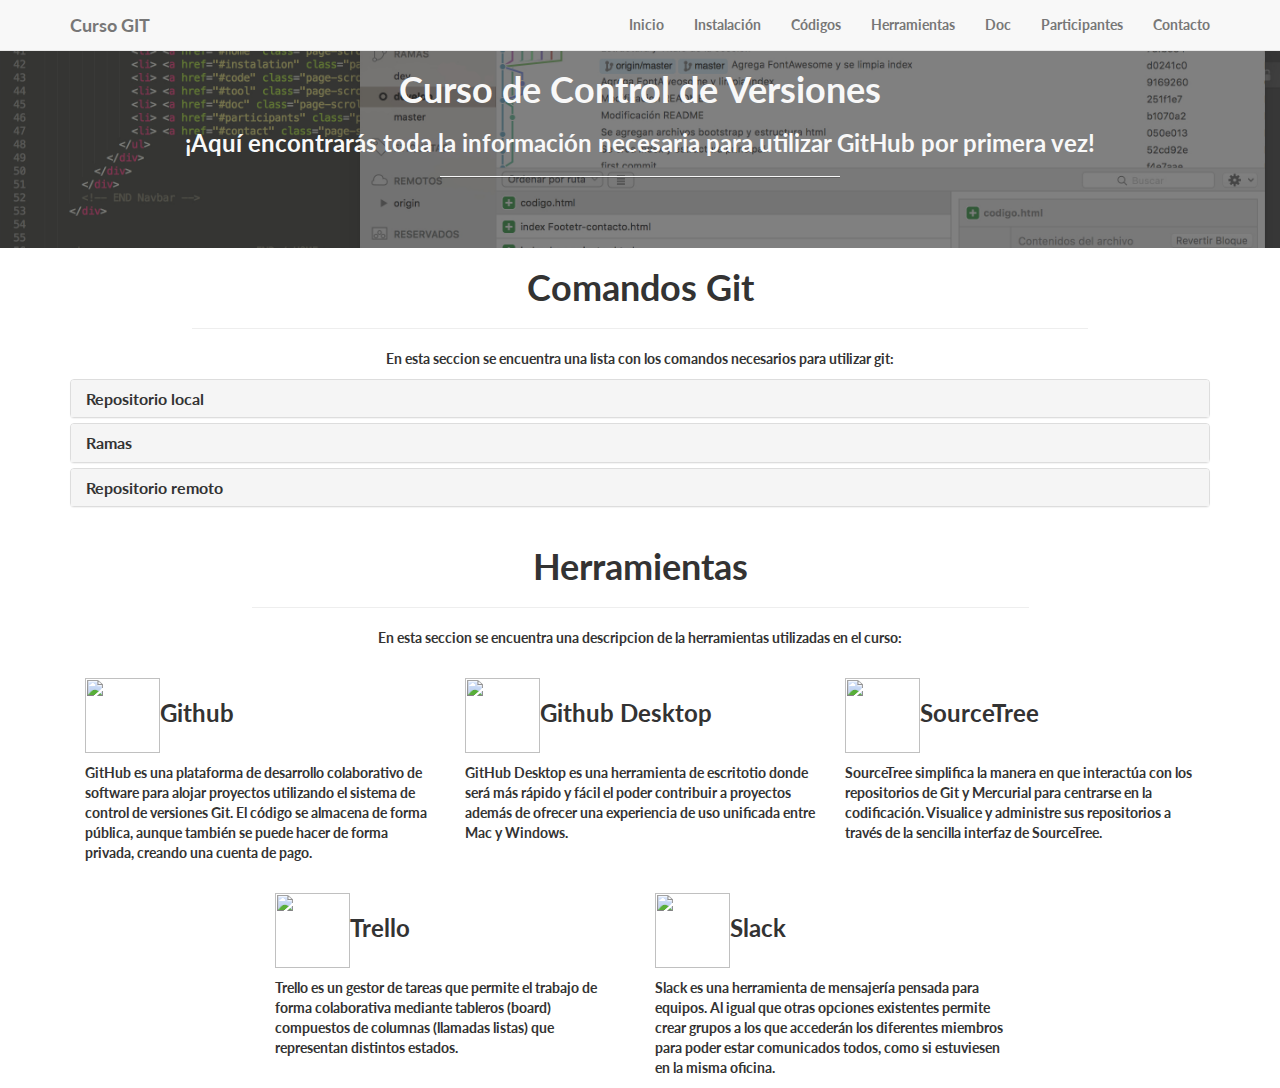
==== commit fcfaf622: "arreglo alexis" ====
--- a/index.html
+++ b/index.html
@@ -7,7 +7,7 @@
     <meta name="viewport" content="width=device-width, initial-scale=1">
     
     <!-- The above 3 meta tags *must* come first in the head; any other head content must come *after* these tags -->
-    <title>Electivo II: Sistema de control de versiones</title>
+    <title></title>
 
     <!-- Bootstrap -->
     <link href="css/bootstrap.min.css" rel="stylesheet">
@@ -45,8 +45,9 @@
       <!-- END Navbar --> 
     </nav>
 
+    
     <!-- Header -->
-    <a name="home"></a>
+    <a name="about"></a>
     <div class="intro-header">
         <div class="container">
 
@@ -54,8 +55,8 @@
                 <div class="col-lg-12">
                     <div class="intro-message">
                         <h1>Curso de Control de Versiones</h1>
+                        <h3>¡Aquí encontrarás toda la información necesaria para utilizar GitHub por primera vez!</h3>
                         <hr class="intro-divider">
-                        <h3>¡Aquí encontrarás toda la información necesaria para utilizar GitHub por primera vez!</h3>
                     </div>
                 </div>
             </div>
@@ -66,183 +67,22 @@
     </div>
     <!-- /.intro-header -->
 
-
     <!-- ======================== END / HOME ======================== -->
 
 
     <!-- ======================== INSTALACION ======================== -->
-    <div class="container" id="instalation">
-            <div class="container-fluid">
-
-                <center>
-                <header><h1><strong> Empezando: Instalación </strong></h1></header>
-                <h2 style="font-size:30px">Git</h2>
-            </center>       
-        <p>Para empezar a usar un poco de Git, lo primero es lo primero: tienes que instalarlo. Puedes obtenerlo de varias maneras; las dos principales son instalarlo desde código fuente, o instalar un paquete existente para tu plataforma.</p>
-
-        <div class="panel-group" id="accordion" role="tablist" aria-multiselectable="true">
-        <div class="panel panel-default">
-            <div class="panel-heading" role="tab" id="headingOne">
-              <h4 class="panel-title">
-                <a role="button" data-toggle="collapse" data-parent="#accordion" href="#collapseOne" aria-expanded="true" aria-controls="collapseOne">
-                  Instalando desde código fuente
-                </a>
-              </h4>
-            </div>
-            <div id="collapseOne" class="panel-collapse collapse in" role="tabpanel" aria-labelledby="headingOne">
-            <div class="panel-body">
-
-            <p>Para instalar Git, necesitas tener las siguientes librerías de las que Git depende: curl, zlib, openssl, expat y libiconv. Por ejemplo, si estás en un sistema que tiene yum (como Fedora) o apt-get (como un sistema basado en Debian), puedes usar estos comandos para instalar todas las dependencias:</p>
-
-            <p>$ yum install curl-devel expat-devel gettext-devel \
-            openssl-devel zlib-devel</p>
-
-            <p>$ apt-get install libcurl4-gnutls-dev libexpat1-dev gettext \
-            libz-dev libssl-dev</p>
-            <p>Cuando tengas todas las dependencias necesarias, puedes descargar la versión más reciente de Git desde su página web:</p>
-
-            <p> http://git-scm.com/download</p>
-            <p>Luego compila e instala:</p>
-            <ul>
-            <li>$ tar -zxf git-1.6.0.5.tar.gz</li>
-            <li>$ cd git-1.6.0.5</li>
-            <li>$ make prefix=/usr/local all</li>
-            <li>$ sudo make prefix=/usr/local install</li>
-            </ul>
-            <p>Una vez hecho esto, también puedes obtener Git, a través del propio Git, para futuras actualizaciones:</p>
-
-            <p> $ git clone git://git.kernel.org/pub/scm/git/git.git</p>
-            </div>
-            </div>
-        </div>
-        <div class="panel panel-default">
-            <div class="panel-heading" role="tab" id="headingTwo">
-              <h4 class="panel-title">
-                <a class="collapsed" role="button" data-toggle="collapse" data-parent="#accordion" href="#collapseTwo" aria-expanded="false" aria-controls="collapseTwo">
-                  Instalando en Linux
-                </a>
-              </h4>
-            </div>
-            <div id="collapseTwo" class="panel-collapse collapse" role="tabpanel" aria-labelledby="headingTwo">
-              <div class="panel-body">
-                <p>Si quieres instalar Git en Linux a través de un instalador binario, en general puedes hacerlo a través de la herramienta básica de gestión de paquetes que trae tu distribución. Si estás en Fedora, puedes usar yum:</p>
-        <ul>
-        <li>$ yum install git-core</li>
-        </ul>
-        <p>O si estás en una distribución basada en Debian como Ubuntu, prueba con apt-get:</p>
-        <ul>
-        <li>$ apt-get install git</li>
-        </ul>
-              </div>
-            </div>
-        </div>
-        <div class="panel panel-default">
-            <div class="panel-heading" role="tab" id="headingThree">
-              <h4 class="panel-title">
-                <a class="collapsed" role="button" data-toggle="collapse" data-parent="#accordion" href="#collapseThree" aria-expanded="false" aria-controls="collapseThree">
-                  Instalando en Mac
-                </a>
-              </h4>
-            </div>
-            <div id="collapseThree" class="panel-collapse collapse" role="tabpanel" aria-labelledby="headingThree">
-            <div class="panel-body">
-            <p>Hay tres maneras fáciles de instalar Git en un Mac. La más sencilla es usar el instalador gráfico de Git, que puedes descargar desde la página de SourceForge:</p>
-            <ul>
-            <li>http://sourceforge.net/projects/git-osx-installer/</li>
-            </ul>
-            <p>Una alternativa es instalar Git a través de MacPorts (http://www.macports.org). Si tienes MacPorts instalado, instala Git con:</p>
-            <ul>
-            <li>$ sudo port install git-core +svn +doc +bash_completion +gitweb</li>
-            </ul>
-            <p>No necesitas añadir todos los extras, pero probablemente quieras incluir +svn en caso de que alguna vez necesites usar Git con repositorios Subversion.</p>
-
-            <p> La segunda alternativa es Homebrew (http://brew.sh/). Si ya tienes instalado Homebrew, instala Git con:</p>
-            <ul>
-            <li>$ brew install git</li>
-            </ul>
-            </div>
-            </div>
-        </div>
-        <div class="panel panel-default">
-            <div class="panel-heading" role="tab" id="headingFour">
-              <h4 class="panel-title">
-                <a class="collapsed" role="button" data-toggle="collapse" data-parent="#accordion" href="#collapseFour" aria-expanded="false" aria-controls="collapseFour">
-                  Instalando en Windows
-                </a>
-              </h4>
-            </div>
-            <div id="collapseFour" class="panel-collapse collapse" role="tabpanel" aria-labelledby="headingFour">
-              <div class="panel-body">
-               <p>Instalar Git en Windows es muy fácil. El proyecto msysGit tiene uno de los procesos de instalación más sencillos. Simplemente descarga el archivo exe del instalador desde la página de GitHub, y ejecútalo:</p>
-            <ul>
-            <li>http://msysgit.github.com/</li>
-            </ul>
-            <p>Una vez instalado, tendrás tanto la versión de línea de comandos (incluido un cliente SSH que nos será útil más adelante) como la interfaz gráfica de usuario estándar.</p>
-              </div>
-            </div>
-        </div>
-        <div>
-        <center>
-          <h2 style="font-size:30px">Github Desktop </h2>
-          </center>
-          <p>Github Desktop es una útil herramienta software para contribuir a proyectos en Git y Github.com, disponible para Windows y MAC</p>
-
-        <div class="panel panel-default">
-            <div class="panel-heading" role="tab" id="headingFive">
-              <h4 class="panel-title">
-                <a class="collapsed" role="button" data-toggle="collapse" data-parent="#accordion" href="#collapseFive" aria-expanded="false" aria-controls="collapseFive">
-                  Descarga para Windows 
-                </a>
-              </h4>
-            </div>
-            <div id="collapseFive" class="panel-collapse collapse" role="tabpanel" aria-labelledby="headingFive">
-              <div class="panel-body">
-           <ul>
-            <li><p><a href="https://github-windows.s3.amazonaws.com/GitHubSetup.exe">Descarga para Windows (7 en adelante)</a></p></li>
-            </ul>
-              </div>
-            </div>
-        </div>
-
-        <div class="panel panel-default">
-            <div class="panel-heading" role="tab" id="headingSix">
-              <h4 class="panel-title">
-                <a class="collapsed" role="button" data-toggle="collapse" data-parent="#accordion" href="#collapseSix" aria-expanded="false" aria-controls="collapseSix">
-                  Descarga para MAC 
-                </a>
-              </h4>
-            </div>
-            <div id="collapseSix" class="panel-collapse collapse" role="tabpanel" aria-labelledby="headingSix">
-              <div class="panel-body">
-           <ul>
-            <li><p><a href="https://central.github.com/mac/latest">Descarga para MAC (OS X 10.9 en adelante)</a></p></li>
-            </ul>
-            </div>
-            </div>
-        </div>
-        <br>
-        <center>
-          <p><i>Nota:al descargarlos, aceptas <a href="https://desktop.github.com/eula/">los términos de uso y condiciones</a></i></p>
-          <p style="font-size:13px"><i>Fuente: Desktop.github.com</i></p>
-        </center>
-
-        </div>
-
-       </div>
-    </div>
-</div>
     <!-- ======================== END / INSTALACION ======================== -->
 
 
     <!-- ======================== CODIGOS ======================== -->
-    <div class="container" id="code">
+    <div id="code">
       <div>
         <center>
           <strong>
-            <h1>Comandos Git</h1>
+            <h1 id="Titulo" >Comandos Git</h1>
           </strong>
           <hr>
-          <p>En esta seccion se encuentra una lista con los comandos necesarios para utilizar git:</p>
+          <p id="sub-titulo">En esta seccion se encuentra una lista con los comandos necesarios para utilizar git:</p>
         </center>
       </div>
       <div class="container-fluid">
@@ -382,13 +222,15 @@
 
 
     <!-- ======================== HERRAMIENTAS ======================== -->
-    <div class="container" id="tool">
+    <div class="container">
      <div class="container-fluid">
-         <center><strong><h1>Herramientas</h1></strong></center>
+         <center><strong><h1 id="tool">Herramientas</h1></strong></center>
+         <hr>
+         <p id="subtitulo">En esta seccion se encuentra una descripcion de la herramientas utilizadas en el curso:</p>
          <div class="row">
           <!-- primera columna -->
           <div class="col-md-4">
-       			<h3><img src="img/logogithub.png" id="img-herramientas" ;>Github</h3>
+       			<h3><img src="img/logogithub.png" id="img-herramientas" >Github</h3>
 
                 <p>GitHub es una plataforma de desarrollo colaborativo de software para alojar proyectos utilizando el sistema de control de versiones Git. El código se almacena de forma pública, aunque también se puede hacer de forma privada, creando una cuenta de pago. </p>   
           </div>
@@ -428,213 +270,17 @@
 
     <!-- ======================== DOC ======================== -->
     <!-- ======================== END / DOC ======================== -->
-    <div class="container" id="doc">
-
-      <center><h1>Documententación</h1></center>
-      <hr class="divider">
-      <!-- Projects Row -->
-      <div class="row">
-          <div class="col-md-4 portfolio-item">
-              <a href="#">
-                  <img class="img-responsive" src="http://placehold.it/700x400" alt="">
-              </a>
-              <h3>
-                  <a href="#">Reutilización de Software</a>
-              </h3>
-              <p>Lorem ipsum dolor sit amet, consectetur adipiscing elit. Nam viverra euismod odio, gravida pellentesque urna varius vitae.</p>
-          </div>
-          <div class="col-md-4 portfolio-item">
-              <a href="#">
-                  <img class="img-responsive" src="http://placehold.it/700x400" alt="">
-              </a>
-              <h3>
-                  <a href="#">Gestión de la Configuración</a>
-              </h3>
-              <p>Lorem ipsum dolor sit amet, consectetur adipiscing elit. Nam viverra euismod odio, gravida pellentesque urna varius vitae.</p>
-          </div>
-          <div class="col-md-4 portfolio-item">
-              <a href="#">
-                  <img class="img-responsive" src="http://placehold.it/700x400" alt="">
-              </a>
-              <h3>
-                  <a href="#">Desarrollo en el Reuso</a>
-              </h3>
-              <p>Lorem ipsum dolor sit amet, consectetur adipiscing elit. Nam viverra euismod odio, gravida pellentesque urna varius vitae.</p>
-          </div>
-      </div>
-      <!-- /.row -->
-
-      <div class="row">
-          <div class="col-md-4 col-md-offset-2 portfolio-item">
-              <a href="#">
-                  <img class="img-responsive" src="http://placehold.it/700x400" alt="">
-              </a>
-              <h3>
-                  <a href="#">Estándares de código y buenas prácticas</a>
-              </h3>
-              <p>Lorem ipsum dolor sit amet, consectetur adipiscing elit. Nam viverra euismod odio, gravida pellentesque urna varius vitae.</p>
-          </div>
-          <div class="col-md-4 portfolio-item">
-              <a href="#">
-                  <img class="img-responsive" src="http://placehold.it/700x400" alt="">
-              </a>
-              <h3>
-                  <a href="#">Desarrollo Basado en Componentes</a>
-              </h3>
-              <p>Lorem ipsum dolor sit amet, consectetur adipiscing elit. Nam viverra euismod odio, gravida pellentesque urna varius vitae.</p>
-          </div>
-      </div>
-    </div>
+
 
     <!-- ======================== PARTICIPANTES ======================== -->
-    <div class="container" id="participants">
-
-        <!-- Introduction Row -->
-        <div class="row">
-            <div class="col-lg-12">
-                <h1 class="page-header" align="center">Sobre nosotros
-                    <small align="center">¡Este es nuestro equipo!</small>
-                </h1>
-                <p align="center">Nuestro equipo está conformado por un jefe de proyecto y cuatro desarrolladores:</p>
-            </div>
-        </div>
-
-        <!-- Team Members Row -->
-        <div class="row">
-        <br>
-            <div class="col-lg-4 col-sm-6 text-center">
-                <img class="img-circle img-responsive img-center" src="https://maxcdn.icons8.com/Share/icon/Users//user_male_circle_filled1600.png" style="width:200px;height:200px" alt="">
-                <h3>Pablo Melendez 
-                    <small>Jefe de proyecto</small>
-                </h3>
-                <p><img src="http://www.free-icons-download.net/images/google-gmail-logo-icon-24576.png" style="float:center;height:25px;width:25px"> pablomelendez.wd@gmail.com  </p>
-                <p><img src="http://orig03.deviantart.net/6873/f/2013/031/c/d/github_by_ovilia1024-d5teqdd.png" style="float:center;height:25px;width:25px"> <a href="https://github.com/pabloMldzDvlpr">https://www.github.com/pabloMldzDvlpr</a></p><br> 
-            </div>
-
-            <div class="col-lg-4 col-sm-6 text-center">
-                <img class="img-circle img-responsive img-center" src="https://maxcdn.icons8.com/Share/icon/Users//user_male_circle_filled1600.png" style="width:200px;height:200px" alt="">
-                <h3>Carlos Vernal
-                    <small>Desarrollador</small>
-                </h3>
-                <p><img src="http://www.free-icons-download.net/images/google-gmail-logo-icon-24576.png" style="float:center;height:25px;width:25px"> carlos.vernal.navarrete@gmail.com  </p>     
-                <p><img src="http://orig03.deviantart.net/6873/f/2013/031/c/d/github_by_ovilia1024-d5teqdd.png" style="float:center;height:25px;width:25px"> <a href="https://github.com/CarlosVernal">https://www.github.com/CarlosVernal</a></p><br> 
-            </div>
-
-            <div class="col-lg-4 col-sm-6 text-center">
-                <img class="img-circle img-responsive img-center" src="https://maxcdn.icons8.com/Share/icon/Users//user_male_circle_filled1600.png" style="width:200px;height:200px" alt="">
-                <h3>Alexis Rodriguez
-                    <small>Desarrollador</small>
-                </h3>
-                <p><img src="http://www.free-icons-download.net/images/google-gmail-logo-icon-24576.png" style="float:center;height:25px;width:25px">  alecsarroa@gmail.com  </p>     
-                <p><img src="http://orig03.deviantart.net/6873/f/2013/031/c/d/github_by_ovilia1024-d5teqdd.png" style="float:center;height:25px;width:25px"> <a href="https://github.com/zahard25">https://www.github.com/zahard25</a></p><br>     
-            </div>
-            <br>
-            <div class="col-md-4 col-md-offset-2 text-center">
-                <img class="img-circle img-responsive img-center" src="https://maxcdn.icons8.com/Share/icon/Users//user_male_circle_filled1600.png" style="width:200px;height:200px" alt="">
-                <h3>Manuel Henríquez
-                    <small>Desarrollador</small>
-                </h3>
-                <p><img src="http://www.free-icons-download.net/images/google-gmail-logo-icon-24576.png" style="float:center;height:25px;width:25px">  h3nryquez@gmail.com   </p>  
-                <p><img src="http://orig03.deviantart.net/6873/f/2013/031/c/d/github_by_ovilia1024-d5teqdd.png" style="float:center;height:25px;width:25px"> <a href="https://github.com/LastPlatypus">https://www.github.com/LastPlatypus</a></p><br>   
-            </div>
-
-            <div class="col-md-4 text-center">
-               <img class="img-circle img-responsive img-center" src="https://cdn1.iconfinder.com/data/icons/social-messaging-productivity-1-1/128/gender-female2-512.png" style="width:200px;height:200px" alt="">
-                <h3>Karina Páez
-                    <small>Desarrollador</small>
-                </h3>
-                <p><img src="http://www.free-icons-download.net/images/google-gmail-logo-icon-24576.png" style="float:center;height:25px;width:25px">  k.paez31@gmail.com  </p>     
-                <p><img src="http://orig03.deviantart.net/6873/f/2013/031/c/d/github_by_ovilia1024-d5teqdd.png" style="float:center;height:25px;width:25px"> <a href="https://github.com/karinapaez">https://www.github.com/karinapaez</a></p><br>  
-            </div>   
-        </div>
-        <hr>
-
-
-</div>
-    <!-- /.container -->
-
-    <!-- jQuery -->
-<script src="js/jquery.js"></script>
-
-    <!-- Bootstrap Core JavaScript -->
-<script src="js/bootstrap.min.js"></script>
     <!-- ======================== END / PARTICIPANTES ======================== -->
 
 
     <!-- ======================== CONTACTO ======================== -->
-    <div class="container-fluid" id="contact">
-        <div class="row">
-          <h1><center><strong>Contacto</strong></center></h1>
-          <br>
-        <div class="col-md-6 col-md-offset-3">    
-            <a name="contacto"></a>
-            <form name="form" method="get" action="sendemail.php">
-                    <div class="row">
-                      <div class="col-sm-6">
-                        <div class="form-group">
-                          <input type="text" name="name" class="form-control" placeholder="Nombre" required="required">
-                        </div>
-                        <br>
-                      </div>
-                      <div class="col-sm-6">
-                        <div class="form-group">
-                          <input type="email" name="email" class="form-control" placeholder="Correo Electronico" required="required">
-                        </div>
-                      </div>
-                    </div>
-                    <div class="form-group">
-                      <input type="text" name="subject" class="form-control" placeholder="Asunto" required="required">
-                    </div>
-                    <br>
-                    <div class="form-group">
-                      <textarea name="message" class="form-control" rows="4" placeholder="Tu Mensaje o Consulta" required="required"></textarea>
-                    </div>
-                                       
-                    <div class="form-group">
-                      <button type="submit" class="btn-submit">Enviar</button>
-                    </div>
-                </form>   
-              </div>
-      </div>
-    </div>
     <!-- ======================== END / CONTACTO ======================== -->
 
 
     <!-- ======================== FOOTER ======================== -->
-        <footer>
-        <br>
-          <div class="row">
-            <div class="col-md-2">
-              <div class="center-block">
-                <img id="imagenesFooter" src="img/logodiicc.png" style="width:75px;height:75px";>
-              </div>
-            </div>
-            <div class="col-md-4">
-              <ul>
-                <li><a href="#home" class="page-scroll" >Inicio</a></li>
-                <li><a href="#instalation" class="page-scroll">  Instalación</a></li>
-                <li><a href="#code" class="page-scroll"> Códigos</a></li>
-                <li><a href="#tool" class="page-scroll"> Herramientas</a></li>
-                <li><a href="#doc" class="page-scroll"> Doc</a></li>
-                <li><a href="#participants" class="page-scroll"> Participantes</a></li>
-                <li>  <a href="#contact" class="page-scroll"> Contacto</a></li>
-              </ul>
-          </div>
-          <div class="col-md-4">
-          <ul>
-            <li>Curso Control de Versiones</li>
-            <li>Universidad de Atacama</li>
-            <li>Copayapu 485</li>
-            <li>Copiapó</li>
-            <li>Chile</li>
-            <li>2017</li>
-          </ul>
-          </div>
-            <div class="col-md-2">
-              <img id="imagenesFooter" src="img/logoUda.gif" style="width:75px;height:75px";>
-            </div>
-          </div>
-        </footer>
     <!-- ======================== END / FOOTER ======================== -->
 
     <script src="https://ajax.googleapis.com/ajax/libs/jquery/1.12.4/jquery.min.js"></script>
--- a/css/style.css
+++ b/css/style.css
@@ -2,6 +2,7 @@
 html {
     width: 100%;
     height: 100%;
+
 }
 
 body,
@@ -13,6 +14,7 @@
 h6 {
     font-family: "Lato","Helvetica Neue",Helvetica,Arial,sans-serif;
     font-weight: 700;
+
 }
 
 
@@ -53,6 +55,15 @@
 
 
 /* ======================== HERRAMIENTAS ======================== */
+#img-herramientas {
+	width:75px;
+	height:75px
+}
+
+#subtitulo{
+   text-align: center;
+}
+
 /* ======================== END / HERRAMIENTAS ======================== */
 
 
@@ -69,16 +80,4 @@
 
 
 /* ======================== FOOTER ======================== */
-	footer{
-		background-color: black;
-		color: white;
-	}
-	#imagenesFooter{
-		margin-top: 10%;
-		margin-left:10%;
-	}
-	ul li {
-		list-style-type:none;
-	}
-
 /* ======================== END / FOOTER ======================== */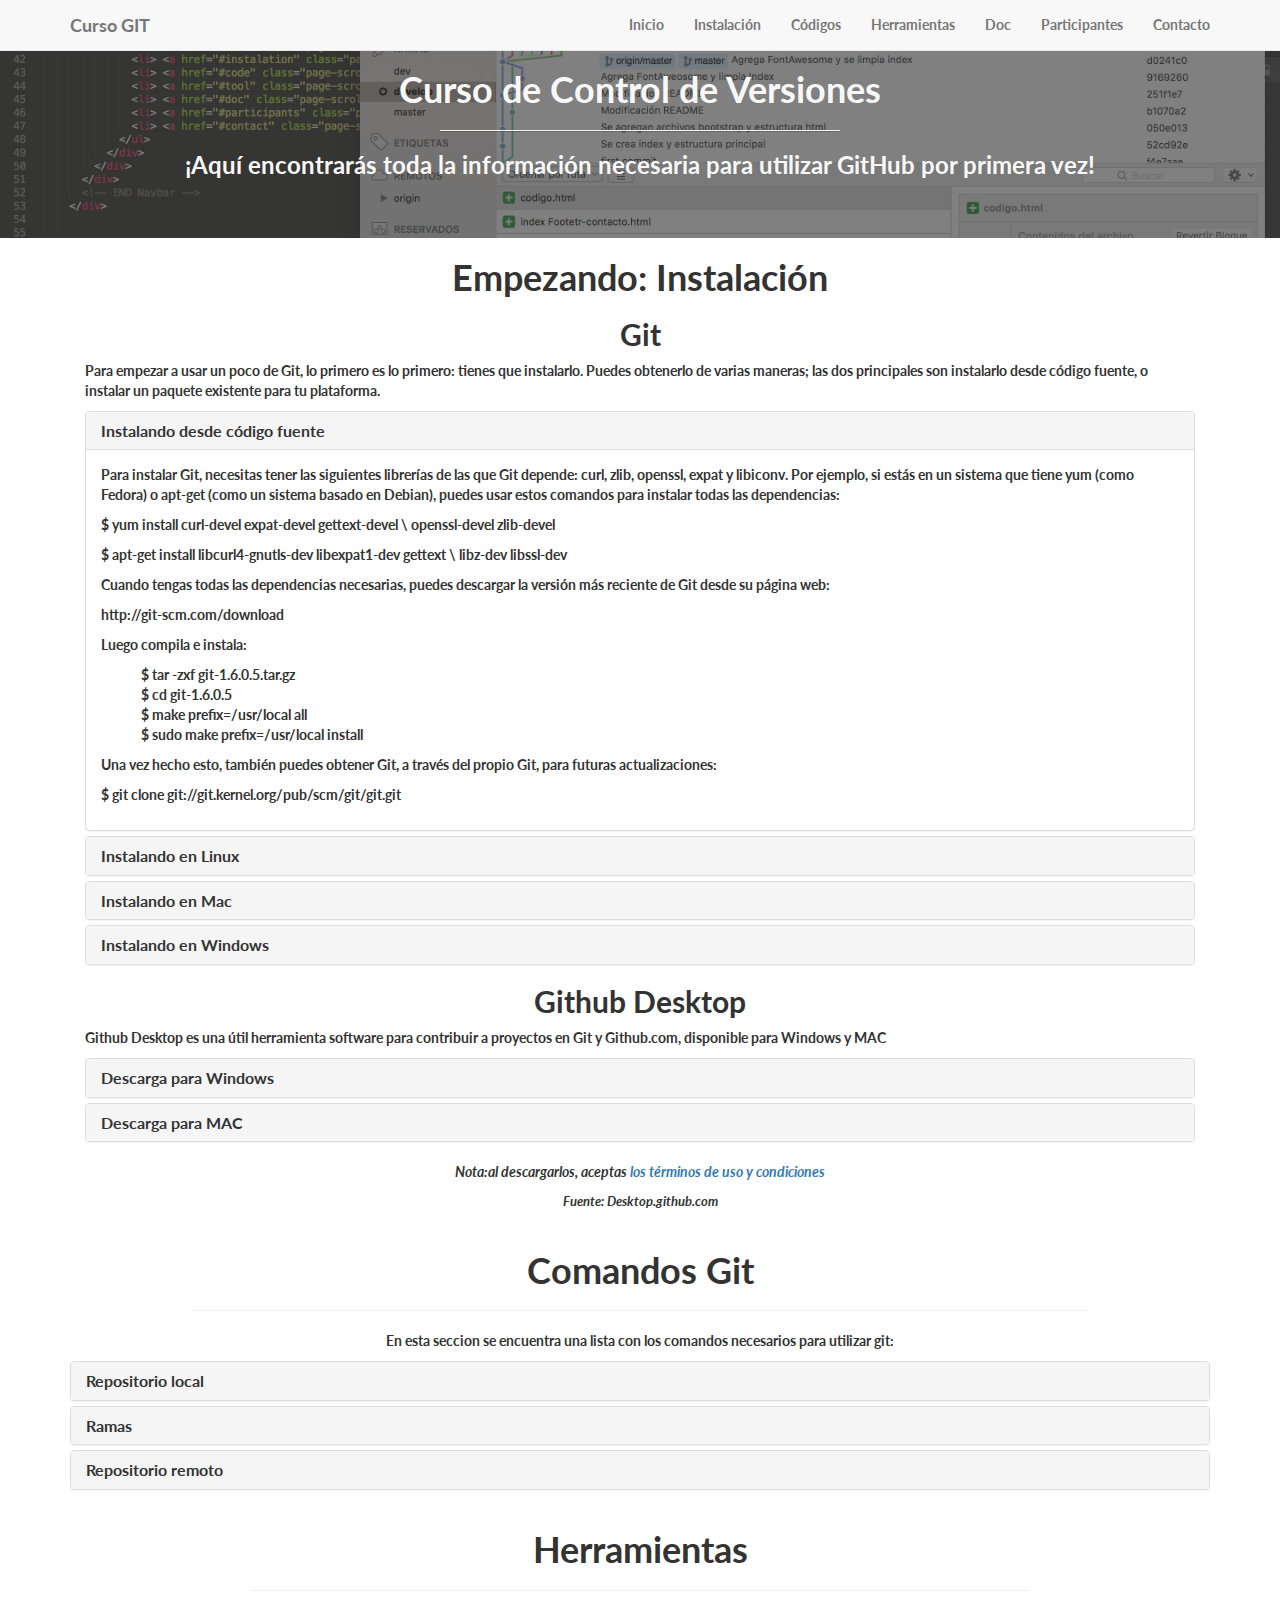
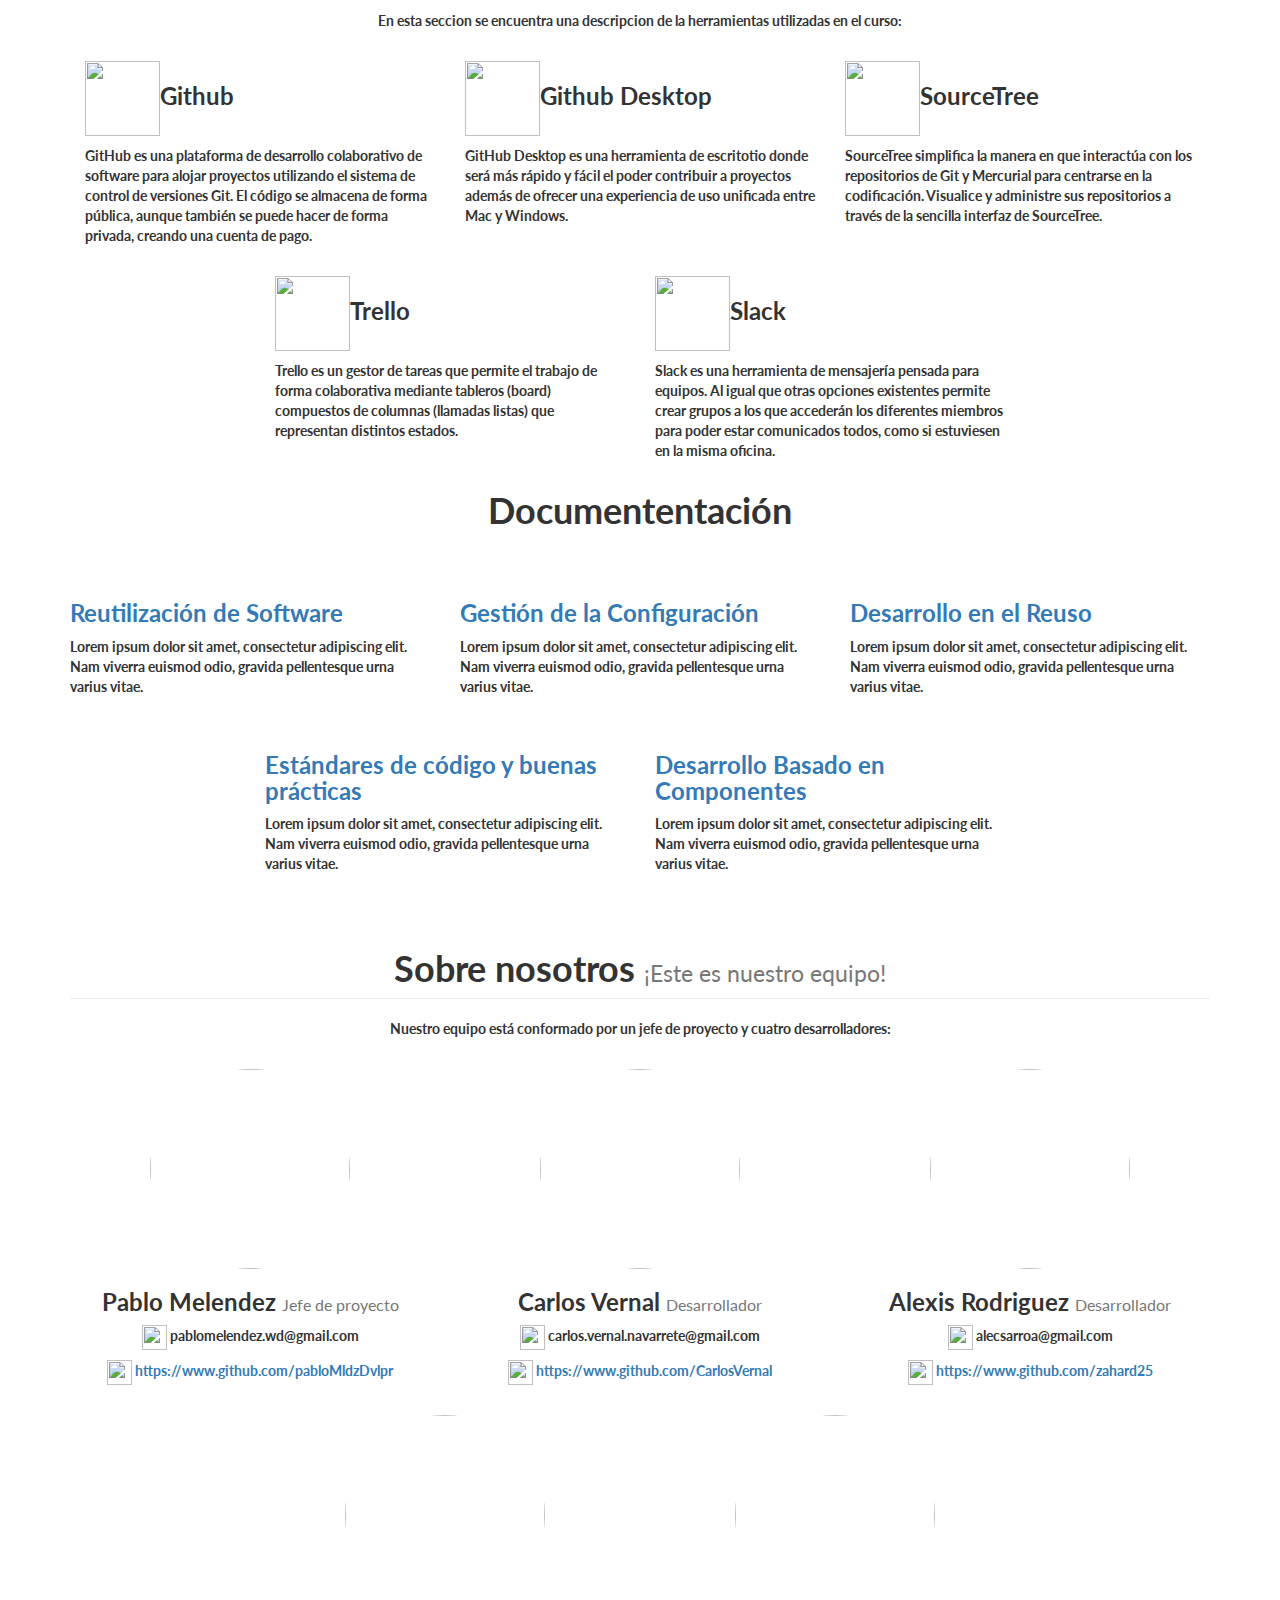
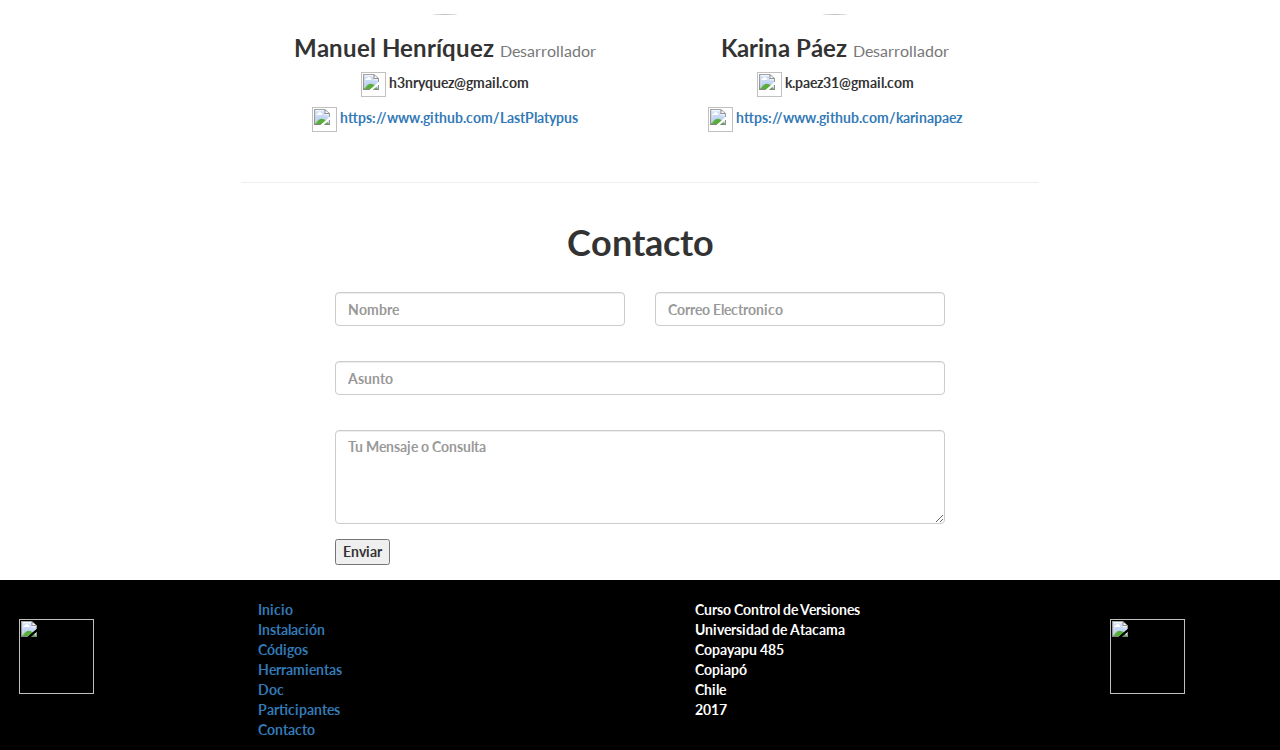
==== commit de3c29fc: "Merge fdc8fc42eeeb075795db7f9d31a2f4fee9d73855 into 00ef7a257087eb2c851964fd497e7eb21fbee69b" ====
--- a/index.html
+++ b/index.html
@@ -7,7 +7,7 @@
     <meta name="viewport" content="width=device-width, initial-scale=1">
     
     <!-- The above 3 meta tags *must* come first in the head; any other head content must come *after* these tags -->
-    <title></title>
+    <title>Electivo II: Sistema de control de versiones</title>
 
     <!-- Bootstrap -->
     <link href="css/bootstrap.min.css" rel="stylesheet">
@@ -45,7 +45,6 @@
       <!-- END Navbar --> 
     </nav>
 
-    
     <!-- Header -->
     <a name="about"></a>
     <div class="intro-header">
@@ -55,8 +54,8 @@
                 <div class="col-lg-12">
                     <div class="intro-message">
                         <h1>Curso de Control de Versiones</h1>
+                        <hr class="intro-divider">
                         <h3>¡Aquí encontrarás toda la información necesaria para utilizar GitHub por primera vez!</h3>
-                        <hr class="intro-divider">
                     </div>
                 </div>
             </div>
@@ -67,10 +66,171 @@
     </div>
     <!-- /.intro-header -->
 
+
     <!-- ======================== END / HOME ======================== -->
 
 
     <!-- ======================== INSTALACION ======================== -->
+    <div class="container" id="instalation">
+            <div class="container-fluid">
+
+                <center>
+                <header><h1><strong> Empezando: Instalación </strong></h1></header>
+                <h2 style="font-size:30px">Git</h2>
+            </center>       
+        <p>Para empezar a usar un poco de Git, lo primero es lo primero: tienes que instalarlo. Puedes obtenerlo de varias maneras; las dos principales son instalarlo desde código fuente, o instalar un paquete existente para tu plataforma.</p>
+
+        <div class="panel-group" id="accordion" role="tablist" aria-multiselectable="true">
+        <div class="panel panel-default">
+            <div class="panel-heading" role="tab" id="headingOne">
+              <h4 class="panel-title">
+                <a role="button" data-toggle="collapse" data-parent="#accordion" href="#collapseOne" aria-expanded="true" aria-controls="collapseOne">
+                  Instalando desde código fuente
+                </a>
+              </h4>
+            </div>
+            <div id="collapseOne" class="panel-collapse collapse in" role="tabpanel" aria-labelledby="headingOne">
+            <div class="panel-body">
+
+            <p>Para instalar Git, necesitas tener las siguientes librerías de las que Git depende: curl, zlib, openssl, expat y libiconv. Por ejemplo, si estás en un sistema que tiene yum (como Fedora) o apt-get (como un sistema basado en Debian), puedes usar estos comandos para instalar todas las dependencias:</p>
+
+            <p>$ yum install curl-devel expat-devel gettext-devel \
+            openssl-devel zlib-devel</p>
+
+            <p>$ apt-get install libcurl4-gnutls-dev libexpat1-dev gettext \
+            libz-dev libssl-dev</p>
+            <p>Cuando tengas todas las dependencias necesarias, puedes descargar la versión más reciente de Git desde su página web:</p>
+
+            <p> http://git-scm.com/download</p>
+            <p>Luego compila e instala:</p>
+            <ul>
+            <li>$ tar -zxf git-1.6.0.5.tar.gz</li>
+            <li>$ cd git-1.6.0.5</li>
+            <li>$ make prefix=/usr/local all</li>
+            <li>$ sudo make prefix=/usr/local install</li>
+            </ul>
+            <p>Una vez hecho esto, también puedes obtener Git, a través del propio Git, para futuras actualizaciones:</p>
+
+            <p> $ git clone git://git.kernel.org/pub/scm/git/git.git</p>
+            </div>
+            </div>
+        </div>
+        <div class="panel panel-default">
+            <div class="panel-heading" role="tab" id="headingTwo">
+              <h4 class="panel-title">
+                <a class="collapsed" role="button" data-toggle="collapse" data-parent="#accordion" href="#collapseTwo" aria-expanded="false" aria-controls="collapseTwo">
+                  Instalando en Linux
+                </a>
+              </h4>
+            </div>
+            <div id="collapseTwo" class="panel-collapse collapse" role="tabpanel" aria-labelledby="headingTwo">
+              <div class="panel-body">
+                <p>Si quieres instalar Git en Linux a través de un instalador binario, en general puedes hacerlo a través de la herramienta básica de gestión de paquetes que trae tu distribución. Si estás en Fedora, puedes usar yum:</p>
+        <ul>
+        <li>$ yum install git-core</li>
+        </ul>
+        <p>O si estás en una distribución basada en Debian como Ubuntu, prueba con apt-get:</p>
+        <ul>
+        <li>$ apt-get install git</li>
+        </ul>
+              </div>
+            </div>
+        </div>
+        <div class="panel panel-default">
+            <div class="panel-heading" role="tab" id="headingThree">
+              <h4 class="panel-title">
+                <a class="collapsed" role="button" data-toggle="collapse" data-parent="#accordion" href="#collapseThree" aria-expanded="false" aria-controls="collapseThree">
+                  Instalando en Mac
+                </a>
+              </h4>
+            </div>
+            <div id="collapseThree" class="panel-collapse collapse" role="tabpanel" aria-labelledby="headingThree">
+            <div class="panel-body">
+            <p>Hay tres maneras fáciles de instalar Git en un Mac. La más sencilla es usar el instalador gráfico de Git, que puedes descargar desde la página de SourceForge:</p>
+            <ul>
+            <li>http://sourceforge.net/projects/git-osx-installer/</li>
+            </ul>
+            <p>Una alternativa es instalar Git a través de MacPorts (http://www.macports.org). Si tienes MacPorts instalado, instala Git con:</p>
+            <ul>
+            <li>$ sudo port install git-core +svn +doc +bash_completion +gitweb</li>
+            </ul>
+            <p>No necesitas añadir todos los extras, pero probablemente quieras incluir +svn en caso de que alguna vez necesites usar Git con repositorios Subversion.</p>
+
+            <p> La segunda alternativa es Homebrew (http://brew.sh/). Si ya tienes instalado Homebrew, instala Git con:</p>
+            <ul>
+            <li>$ brew install git</li>
+            </ul>
+            </div>
+            </div>
+        </div>
+        <div class="panel panel-default">
+            <div class="panel-heading" role="tab" id="headingFour">
+              <h4 class="panel-title">
+                <a class="collapsed" role="button" data-toggle="collapse" data-parent="#accordion" href="#collapseFour" aria-expanded="false" aria-controls="collapseFour">
+                  Instalando en Windows
+                </a>
+              </h4>
+            </div>
+            <div id="collapseFour" class="panel-collapse collapse" role="tabpanel" aria-labelledby="headingFour">
+              <div class="panel-body">
+               <p>Instalar Git en Windows es muy fácil. El proyecto msysGit tiene uno de los procesos de instalación más sencillos. Simplemente descarga el archivo exe del instalador desde la página de GitHub, y ejecútalo:</p>
+            <ul>
+            <li>http://msysgit.github.com/</li>
+            </ul>
+            <p>Una vez instalado, tendrás tanto la versión de línea de comandos (incluido un cliente SSH que nos será útil más adelante) como la interfaz gráfica de usuario estándar.</p>
+              </div>
+            </div>
+        </div>
+        <div>
+        <center>
+          <h2 style="font-size:30px">Github Desktop </h2>
+          </center>
+          <p>Github Desktop es una útil herramienta software para contribuir a proyectos en Git y Github.com, disponible para Windows y MAC</p>
+
+        <div class="panel panel-default">
+            <div class="panel-heading" role="tab" id="headingFive">
+              <h4 class="panel-title">
+                <a class="collapsed" role="button" data-toggle="collapse" data-parent="#accordion" href="#collapseFive" aria-expanded="false" aria-controls="collapseFive">
+                  Descarga para Windows 
+                </a>
+              </h4>
+            </div>
+            <div id="collapseFive" class="panel-collapse collapse" role="tabpanel" aria-labelledby="headingFive">
+              <div class="panel-body">
+           <ul>
+            <li><p><a href="https://github-windows.s3.amazonaws.com/GitHubSetup.exe">Descarga para Windows (7 en adelante)</a></p></li>
+            </ul>
+              </div>
+            </div>
+        </div>
+
+        <div class="panel panel-default">
+            <div class="panel-heading" role="tab" id="headingSix">
+              <h4 class="panel-title">
+                <a class="collapsed" role="button" data-toggle="collapse" data-parent="#accordion" href="#collapseSix" aria-expanded="false" aria-controls="collapseSix">
+                  Descarga para MAC 
+                </a>
+              </h4>
+            </div>
+            <div id="collapseSix" class="panel-collapse collapse" role="tabpanel" aria-labelledby="headingSix">
+              <div class="panel-body">
+           <ul>
+            <li><p><a href="https://central.github.com/mac/latest">Descarga para MAC (OS X 10.9 en adelante)</a></p></li>
+            </ul>
+            </div>
+            </div>
+        </div>
+        <br>
+        <center>
+          <p><i>Nota:al descargarlos, aceptas <a href="https://desktop.github.com/eula/">los términos de uso y condiciones</a></i></p>
+          <p style="font-size:13px"><i>Fuente: Desktop.github.com</i></p>
+        </center>
+
+        </div>
+
+       </div>
+    </div>
+</div>
     <!-- ======================== END / INSTALACION ======================== -->
 
 
@@ -79,10 +239,10 @@
       <div>
         <center>
           <strong>
-            <h1 id="Titulo" >Comandos Git</h1>
+            <h1>Comandos Git</h1>
           </strong>
           <hr>
-          <p id="sub-titulo">En esta seccion se encuentra una lista con los comandos necesarios para utilizar git:</p>
+          <p>En esta seccion se encuentra una lista con los comandos necesarios para utilizar git:</p>
         </center>
       </div>
       <div class="container-fluid">
@@ -222,7 +382,7 @@
 
 
     <!-- ======================== HERRAMIENTAS ======================== -->
-    <div class="container">
+    <div class="container" id="herramientas">
      <div class="container-fluid">
          <center><strong><h1 id="tool">Herramientas</h1></strong></center>
          <hr>
@@ -270,17 +430,213 @@
 
     <!-- ======================== DOC ======================== -->
     <!-- ======================== END / DOC ======================== -->
-
+    <div class="container">
+
+      <center><h1>Documententación</h1></center>
+      <hr class="divider">
+      <!-- Projects Row -->
+      <div class="row">
+          <div class="col-md-4 portfolio-item">
+              <a href="#">
+                  <img class="img-responsive" src="http://placehold.it/700x400" alt="">
+              </a>
+              <h3>
+                  <a href="#">Reutilización de Software</a>
+              </h3>
+              <p>Lorem ipsum dolor sit amet, consectetur adipiscing elit. Nam viverra euismod odio, gravida pellentesque urna varius vitae.</p>
+          </div>
+          <div class="col-md-4 portfolio-item">
+              <a href="#">
+                  <img class="img-responsive" src="http://placehold.it/700x400" alt="">
+              </a>
+              <h3>
+                  <a href="#">Gestión de la Configuración</a>
+              </h3>
+              <p>Lorem ipsum dolor sit amet, consectetur adipiscing elit. Nam viverra euismod odio, gravida pellentesque urna varius vitae.</p>
+          </div>
+          <div class="col-md-4 portfolio-item">
+              <a href="#">
+                  <img class="img-responsive" src="http://placehold.it/700x400" alt="">
+              </a>
+              <h3>
+                  <a href="#">Desarrollo en el Reuso</a>
+              </h3>
+              <p>Lorem ipsum dolor sit amet, consectetur adipiscing elit. Nam viverra euismod odio, gravida pellentesque urna varius vitae.</p>
+          </div>
+      </div>
+      <!-- /.row -->
+
+      <div class="row">
+          <div class="col-md-4 col-md-offset-2 portfolio-item">
+              <a href="#">
+                  <img class="img-responsive" src="http://placehold.it/700x400" alt="">
+              </a>
+              <h3>
+                  <a href="#">Estándares de código y buenas prácticas</a>
+              </h3>
+              <p>Lorem ipsum dolor sit amet, consectetur adipiscing elit. Nam viverra euismod odio, gravida pellentesque urna varius vitae.</p>
+          </div>
+          <div class="col-md-4 portfolio-item">
+              <a href="#">
+                  <img class="img-responsive" src="http://placehold.it/700x400" alt="">
+              </a>
+              <h3>
+                  <a href="#">Desarrollo Basado en Componentes</a>
+              </h3>
+              <p>Lorem ipsum dolor sit amet, consectetur adipiscing elit. Nam viverra euismod odio, gravida pellentesque urna varius vitae.</p>
+          </div>
+      </div>
+    </div>
 
     <!-- ======================== PARTICIPANTES ======================== -->
+    <div class="container" id="participants">
+
+        <!-- Introduction Row -->
+        <div class="row">
+            <div class="col-lg-12">
+                <h1 class="page-header" align="center">Sobre nosotros
+                    <small align="center">¡Este es nuestro equipo!</small>
+                </h1>
+                <p align="center">Nuestro equipo está conformado por un jefe de proyecto y cuatro desarrolladores:</p>
+            </div>
+        </div>
+
+        <!-- Team Members Row -->
+        <div class="row">
+        <br>
+            <div class="col-lg-4 col-sm-6 text-center">
+                <img class="img-circle img-responsive img-center" src="https://maxcdn.icons8.com/Share/icon/Users//user_male_circle_filled1600.png" style="width:200px;height:200px" alt="">
+                <h3>Pablo Melendez 
+                    <small>Jefe de proyecto</small>
+                </h3>
+                <p><img src="http://www.free-icons-download.net/images/google-gmail-logo-icon-24576.png" style="float:center;height:25px;width:25px"> pablomelendez.wd@gmail.com  </p>
+                <p><img src="http://orig03.deviantart.net/6873/f/2013/031/c/d/github_by_ovilia1024-d5teqdd.png" style="float:center;height:25px;width:25px"> <a href="https://github.com/pabloMldzDvlpr">https://www.github.com/pabloMldzDvlpr</a></p><br> 
+            </div>
+
+            <div class="col-lg-4 col-sm-6 text-center">
+                <img class="img-circle img-responsive img-center" src="https://maxcdn.icons8.com/Share/icon/Users//user_male_circle_filled1600.png" style="width:200px;height:200px" alt="">
+                <h3>Carlos Vernal
+                    <small>Desarrollador</small>
+                </h3>
+                <p><img src="http://www.free-icons-download.net/images/google-gmail-logo-icon-24576.png" style="float:center;height:25px;width:25px"> carlos.vernal.navarrete@gmail.com  </p>     
+                <p><img src="http://orig03.deviantart.net/6873/f/2013/031/c/d/github_by_ovilia1024-d5teqdd.png" style="float:center;height:25px;width:25px"> <a href="https://github.com/CarlosVernal">https://www.github.com/CarlosVernal</a></p><br> 
+            </div>
+
+            <div class="col-lg-4 col-sm-6 text-center">
+                <img class="img-circle img-responsive img-center" src="https://maxcdn.icons8.com/Share/icon/Users//user_male_circle_filled1600.png" style="width:200px;height:200px" alt="">
+                <h3>Alexis Rodriguez
+                    <small>Desarrollador</small>
+                </h3>
+                <p><img src="http://www.free-icons-download.net/images/google-gmail-logo-icon-24576.png" style="float:center;height:25px;width:25px">  alecsarroa@gmail.com  </p>     
+                <p><img src="http://orig03.deviantart.net/6873/f/2013/031/c/d/github_by_ovilia1024-d5teqdd.png" style="float:center;height:25px;width:25px"> <a href="https://github.com/zahard25">https://www.github.com/zahard25</a></p><br>     
+            </div>
+            <br>
+            <div class="col-md-4 col-md-offset-2 text-center">
+                <img class="img-circle img-responsive img-center" src="https://maxcdn.icons8.com/Share/icon/Users//user_male_circle_filled1600.png" style="width:200px;height:200px" alt="">
+                <h3>Manuel Henríquez
+                    <small>Desarrollador</small>
+                </h3>
+                <p><img src="http://www.free-icons-download.net/images/google-gmail-logo-icon-24576.png" style="float:center;height:25px;width:25px">  h3nryquez@gmail.com   </p>  
+                <p><img src="http://orig03.deviantart.net/6873/f/2013/031/c/d/github_by_ovilia1024-d5teqdd.png" style="float:center;height:25px;width:25px"> <a href="https://github.com/LastPlatypus">https://www.github.com/LastPlatypus</a></p><br>   
+            </div>
+
+            <div class="col-md-4 text-center">
+               <img class="img-circle img-responsive img-center" src="https://cdn1.iconfinder.com/data/icons/social-messaging-productivity-1-1/128/gender-female2-512.png" style="width:200px;height:200px" alt="">
+                <h3>Karina Páez
+                    <small>Desarrollador</small>
+                </h3>
+                <p><img src="http://www.free-icons-download.net/images/google-gmail-logo-icon-24576.png" style="float:center;height:25px;width:25px">  k.paez31@gmail.com  </p>     
+                <p><img src="http://orig03.deviantart.net/6873/f/2013/031/c/d/github_by_ovilia1024-d5teqdd.png" style="float:center;height:25px;width:25px"> <a href="https://github.com/karinapaez">https://www.github.com/karinapaez</a></p><br>  
+            </div>   
+        </div>
+        <hr>
+
+
+</div>
+    <!-- /.container -->
+
+    <!-- jQuery -->
+<script src="js/jquery.js"></script>
+
+    <!-- Bootstrap Core JavaScript -->
+<script src="js/bootstrap.min.js"></script>
     <!-- ======================== END / PARTICIPANTES ======================== -->
 
 
     <!-- ======================== CONTACTO ======================== -->
+    <div class="container-fluid" id="contacto">
+        <div class="row">
+          <h1><center><strong>Contacto</strong></center></h1>
+          <br>
+        <div class="col-md-6 col-md-offset-3">    
+            <a name="contacto"></a>
+            <form name="form" method="get" action="sendemail.php">
+                    <div class="row">
+                      <div class="col-sm-6">
+                        <div class="form-group">
+                          <input type="text" name="name" class="form-control" placeholder="Nombre" required="required">
+                        </div>
+                        <br>
+                      </div>
+                      <div class="col-sm-6">
+                        <div class="form-group">
+                          <input type="email" name="email" class="form-control" placeholder="Correo Electronico" required="required">
+                        </div>
+                      </div>
+                    </div>
+                    <div class="form-group">
+                      <input type="text" name="subject" class="form-control" placeholder="Asunto" required="required">
+                    </div>
+                    <br>
+                    <div class="form-group">
+                      <textarea name="message" class="form-control" rows="4" placeholder="Tu Mensaje o Consulta" required="required"></textarea>
+                    </div>
+                                       
+                    <div class="form-group">
+                      <button type="submit" class="btn-submit">Enviar</button>
+                    </div>
+                </form>   
+              </div>
+      </div>
+    </div>
     <!-- ======================== END / CONTACTO ======================== -->
 
 
     <!-- ======================== FOOTER ======================== -->
+        <footer>
+        <br>
+          <div class="row">
+            <div class="col-md-2">
+              <div class="center-block">
+                <img id="imagenesFooter" src="img/logodiicc.png" style="width:75px;height:75px";>
+              </div>
+            </div>
+            <div class="col-md-4">
+              <ul>
+                <li><a href="#home" class="page-scroll" >Inicio</a></li>
+                <li><a href="#instalation" class="page-scroll">  Instalación</a></li>
+                <li><a href="#code" class="page-scroll"> Códigos</a></li>
+                <li><a href="#tool" class="page-scroll"> Herramientas</a></li>
+                <li><a href="#doc" class="page-scroll"> Doc</a></li>
+                <li><a href="#participants" class="page-scroll"> Participantes</a></li>
+                <li>  <a href="#contact" class="page-scroll"> Contacto</a></li>
+              </ul>
+          </div>
+          <div class="col-md-4">
+          <ul>
+            <li>Curso Control de Versiones</li>
+            <li>Universidad de Atacama</li>
+            <li>Copayapu 485</li>
+            <li>Copiapó</li>
+            <li>Chile</li>
+            <li>2017</li>
+          </ul>
+          </div>
+            <div class="col-md-2">
+              <img id="imagenesFooter" src="img/logoUda.gif" style="width:75px;height:75px";>
+            </div>
+          </div>
+        </footer>
     <!-- ======================== END / FOOTER ======================== -->
 
     <script src="https://ajax.googleapis.com/ajax/libs/jquery/1.12.4/jquery.min.js"></script>
--- a/css/style.css
+++ b/css/style.css
@@ -17,6 +17,16 @@
 
 }
 
+.divider {
+    width: 200px;
+    height: 10px;
+    border-top: 1px;
+    border-bottom: 1px;
+    color: black;
+}
+.bgn-seccion{
+    background-color: rgb(240,240,240);
+}
 
 /* ======================== HOME ======================== */
 .topnav {
@@ -69,9 +79,18 @@
 
 /* ======================== DOC ======================== */
 /* ======================== END / DOC ======================== */
+.portfolio-item {
+    margin-bottom: 25px;
+}
+
+/* ======================== PARTICIPANTES ======================== */
+
+.img-center {
+	margin: 0 auto;
+}
 
 
-/* ======================== PARTICIPANTES ======================== */
+
 /* ======================== END / PARTICIPANTES ======================== */
 
 
@@ -80,4 +99,16 @@
 
 
 /* ======================== FOOTER ======================== */
+	footer{
+		background-color: black;
+		color: white;
+	}
+	#imagenesFooter{
+		margin-top: 10%;
+		margin-left:10%;
+	}
+	ul li {
+		list-style-type:none;
+	}
+
 /* ======================== END / FOOTER ======================== */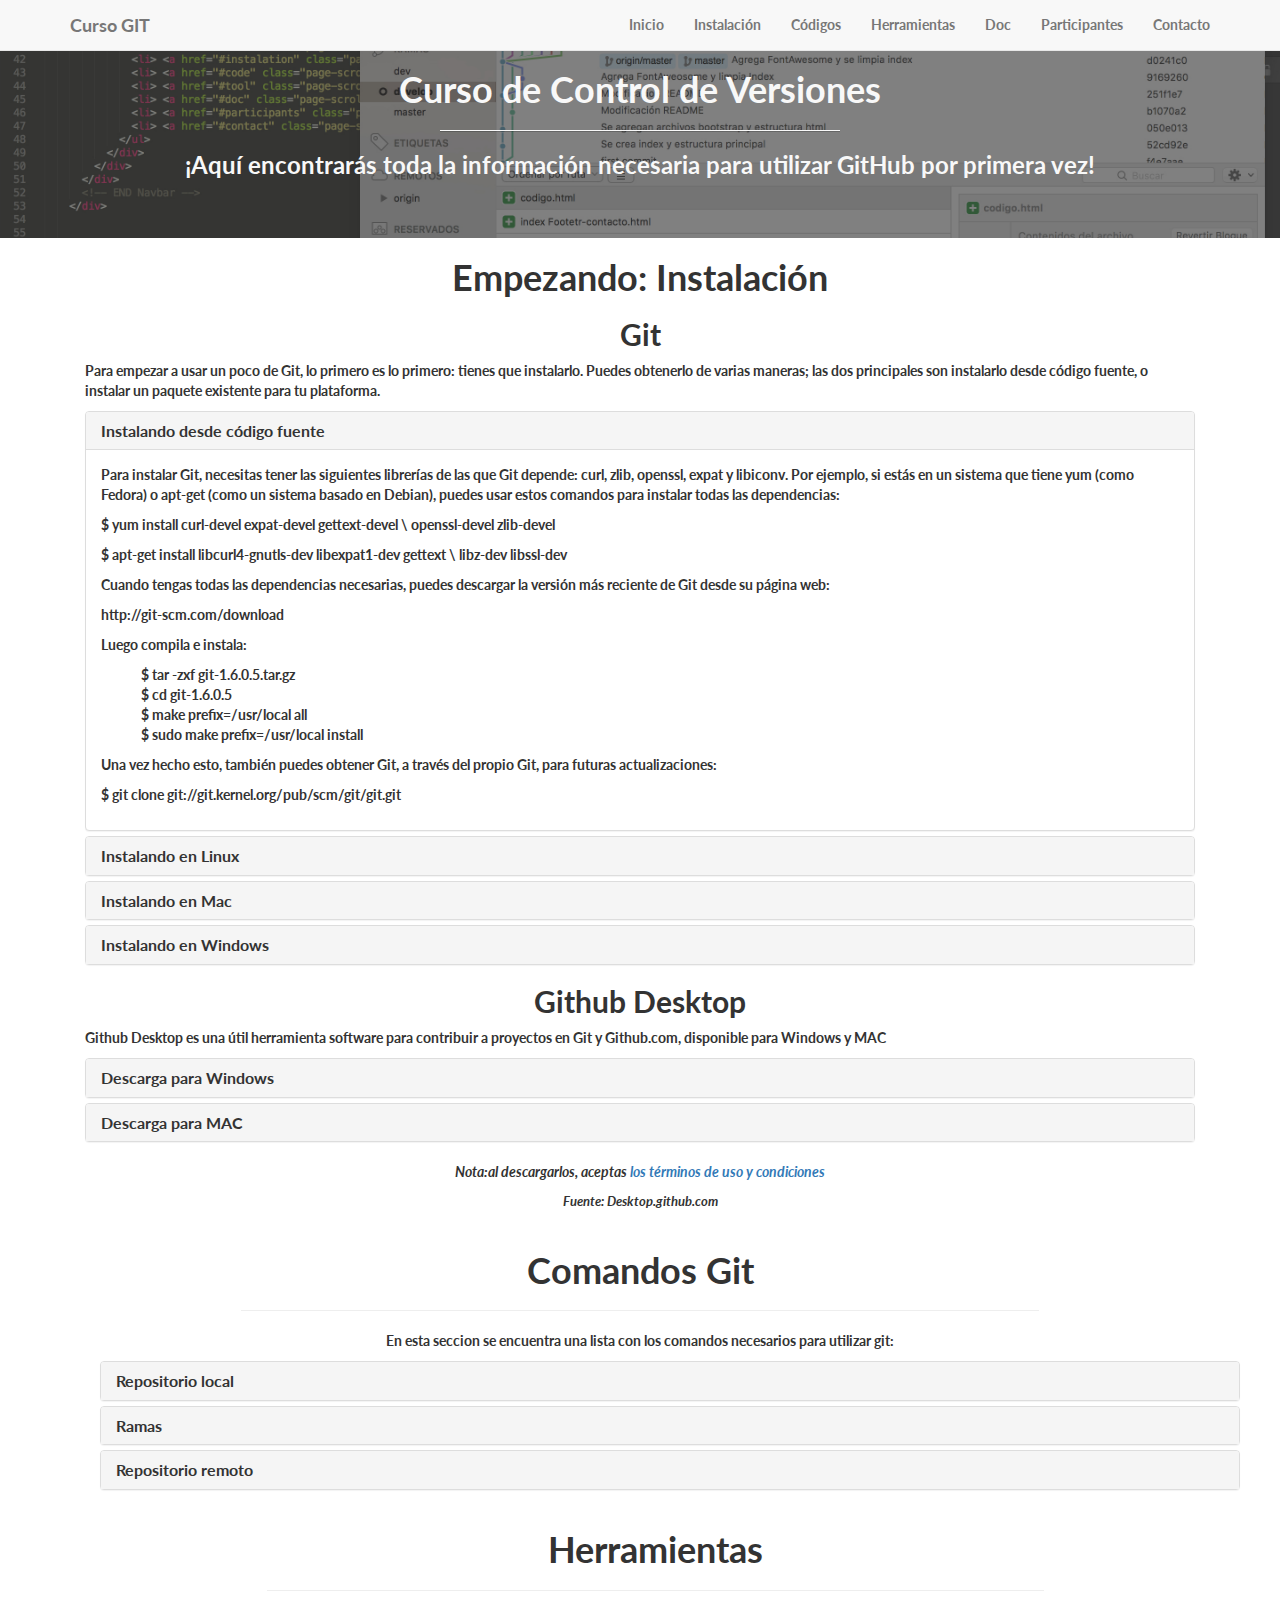
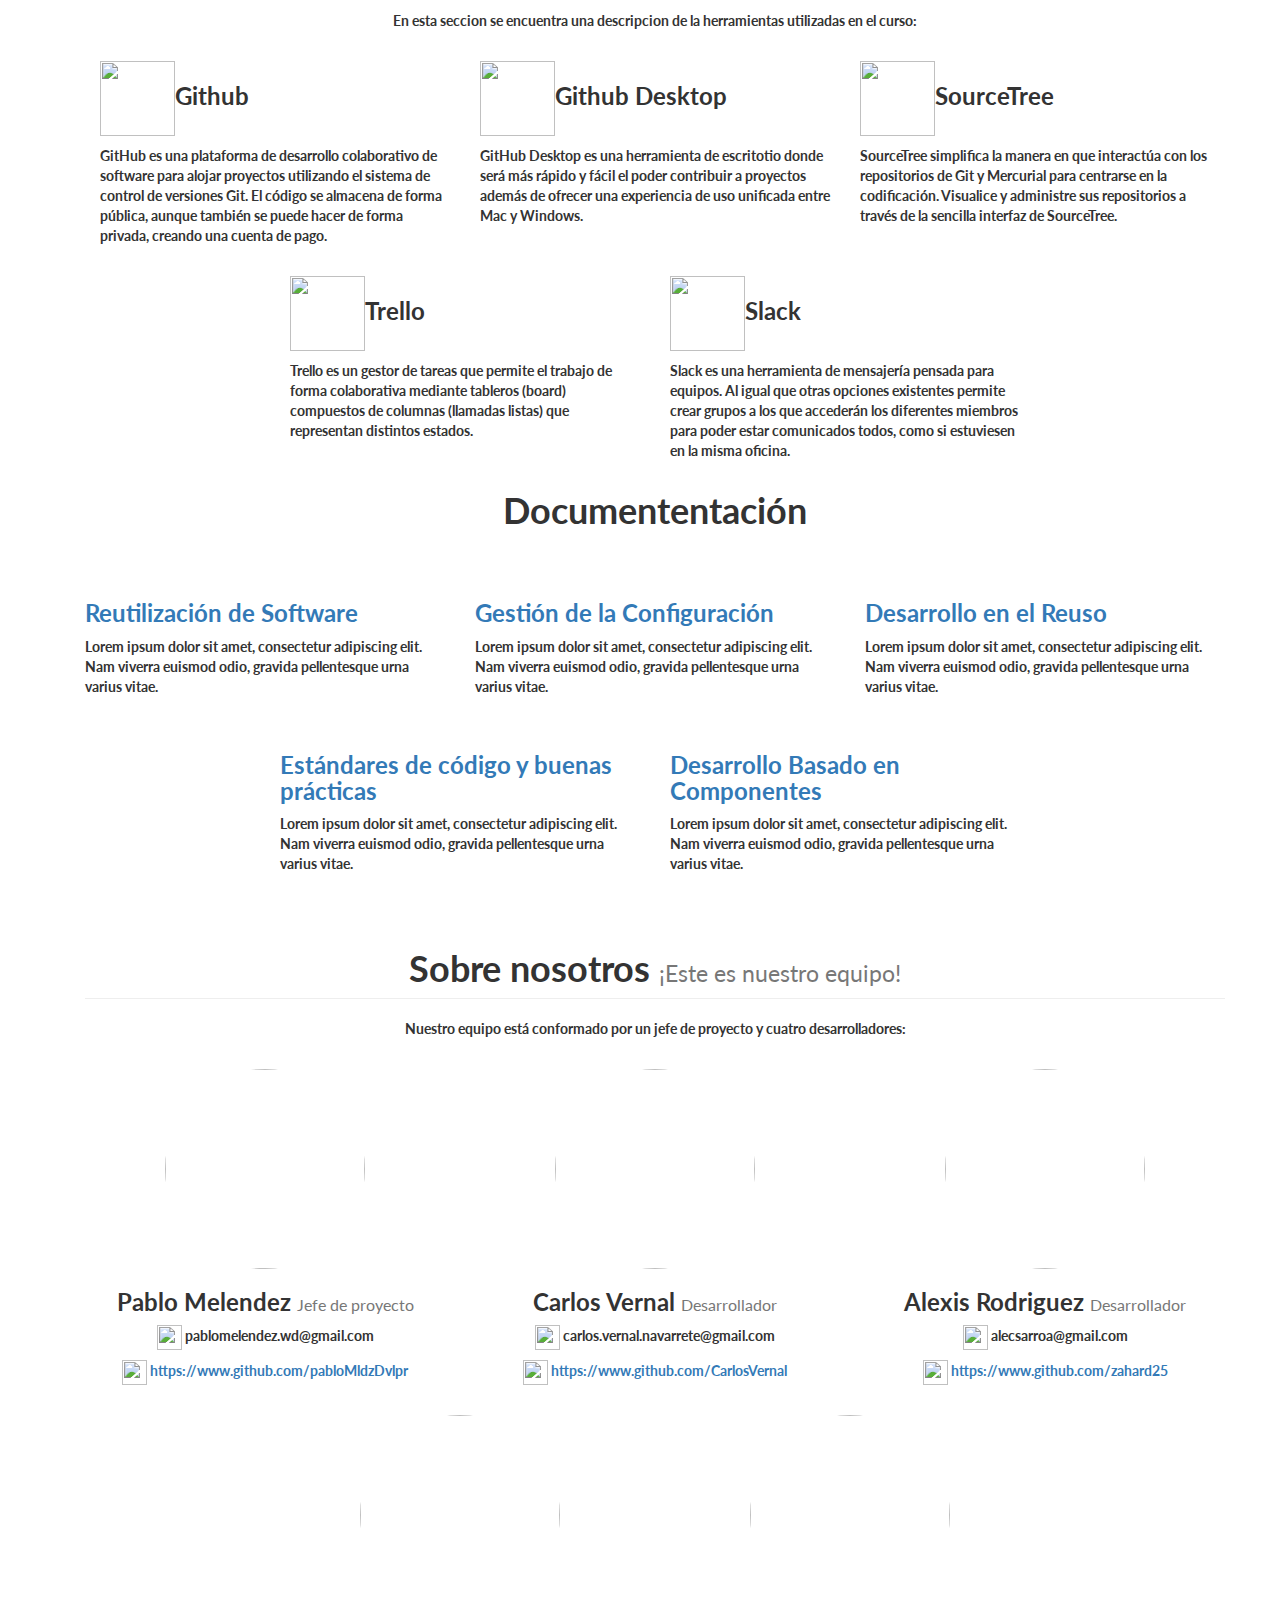
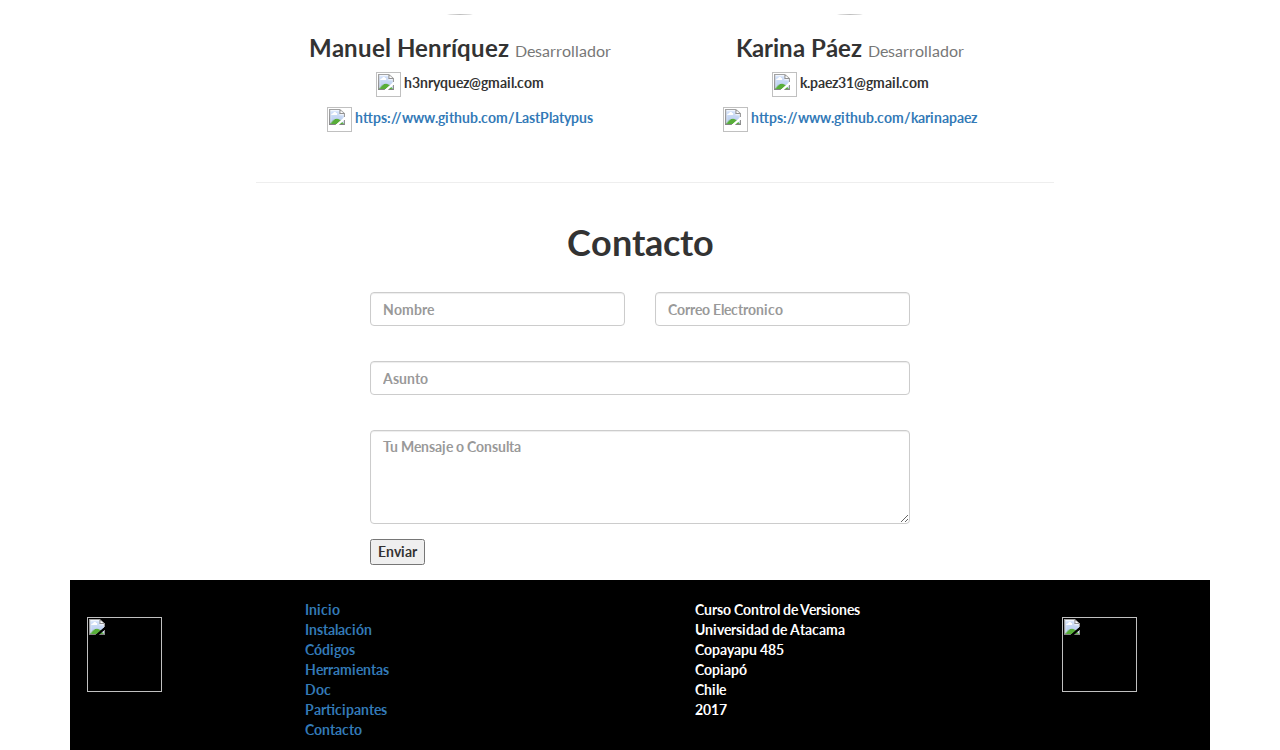
==== commit 097331f8: "Merge Carlos arreglos de id para secciones, arreglado el conflicto" ====
--- a/index.html
+++ b/index.html
@@ -46,7 +46,7 @@
     </nav>
 
     <!-- Header -->
-    <a name="about"></a>
+    <a name="home"></a>
     <div class="intro-header">
         <div class="container">
 
@@ -235,7 +235,7 @@
 
 
     <!-- ======================== CODIGOS ======================== -->
-    <div id="code">
+    <div class="container" id="code">
       <div>
         <center>
           <strong>
@@ -382,7 +382,8 @@
 
 
     <!-- ======================== HERRAMIENTAS ======================== -->
-    <div class="container" id="herramientas">
+
+    <div class="container" id="tool">
      <div class="container-fluid">
          <center><strong><h1 id="tool">Herramientas</h1></strong></center>
          <hr>
@@ -430,7 +431,7 @@
 
     <!-- ======================== DOC ======================== -->
     <!-- ======================== END / DOC ======================== -->
-    <div class="container">
+    <div class="container" id="doc">
 
       <center><h1>Documententación</h1></center>
       <hr class="divider">
@@ -564,7 +565,7 @@
 
 
     <!-- ======================== CONTACTO ======================== -->
-    <div class="container-fluid" id="contacto">
+    <div class="container-fluid" id="contact">
         <div class="row">
           <h1><center><strong>Contacto</strong></center></h1>
           <br>
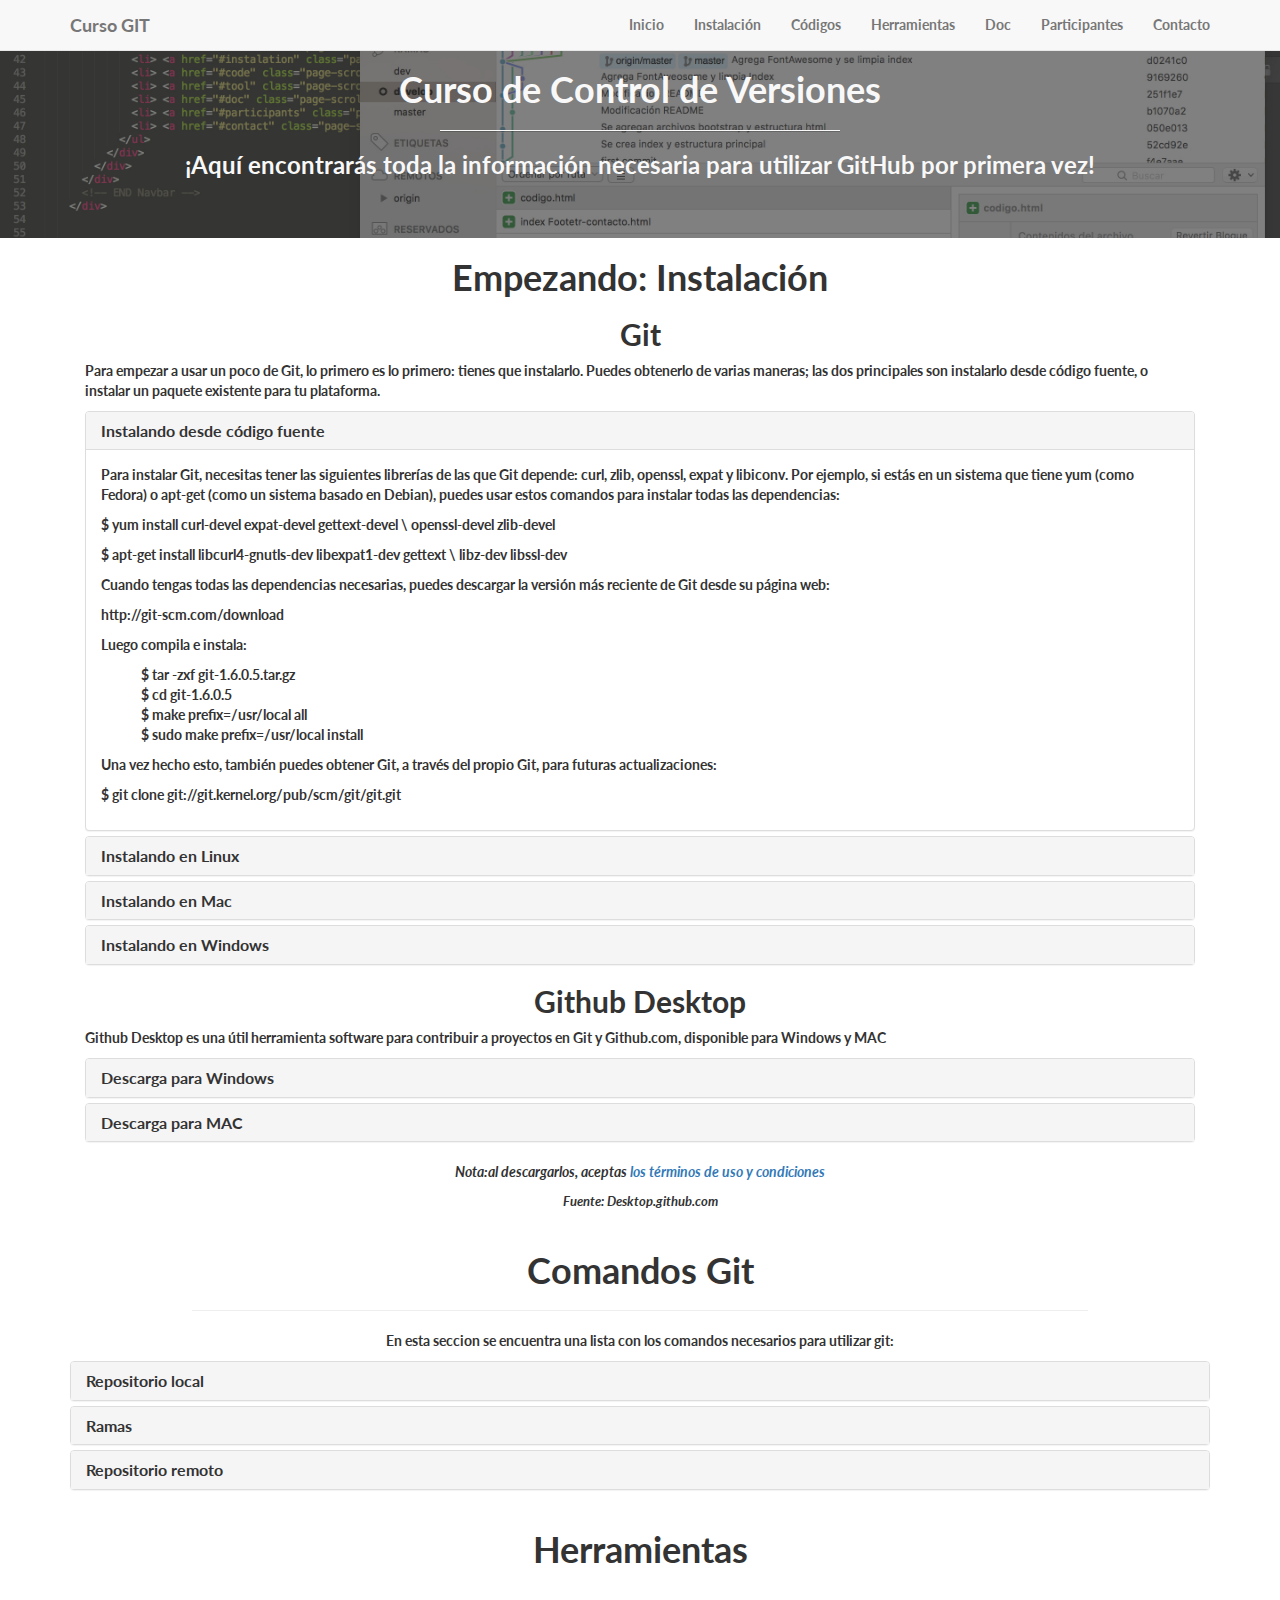
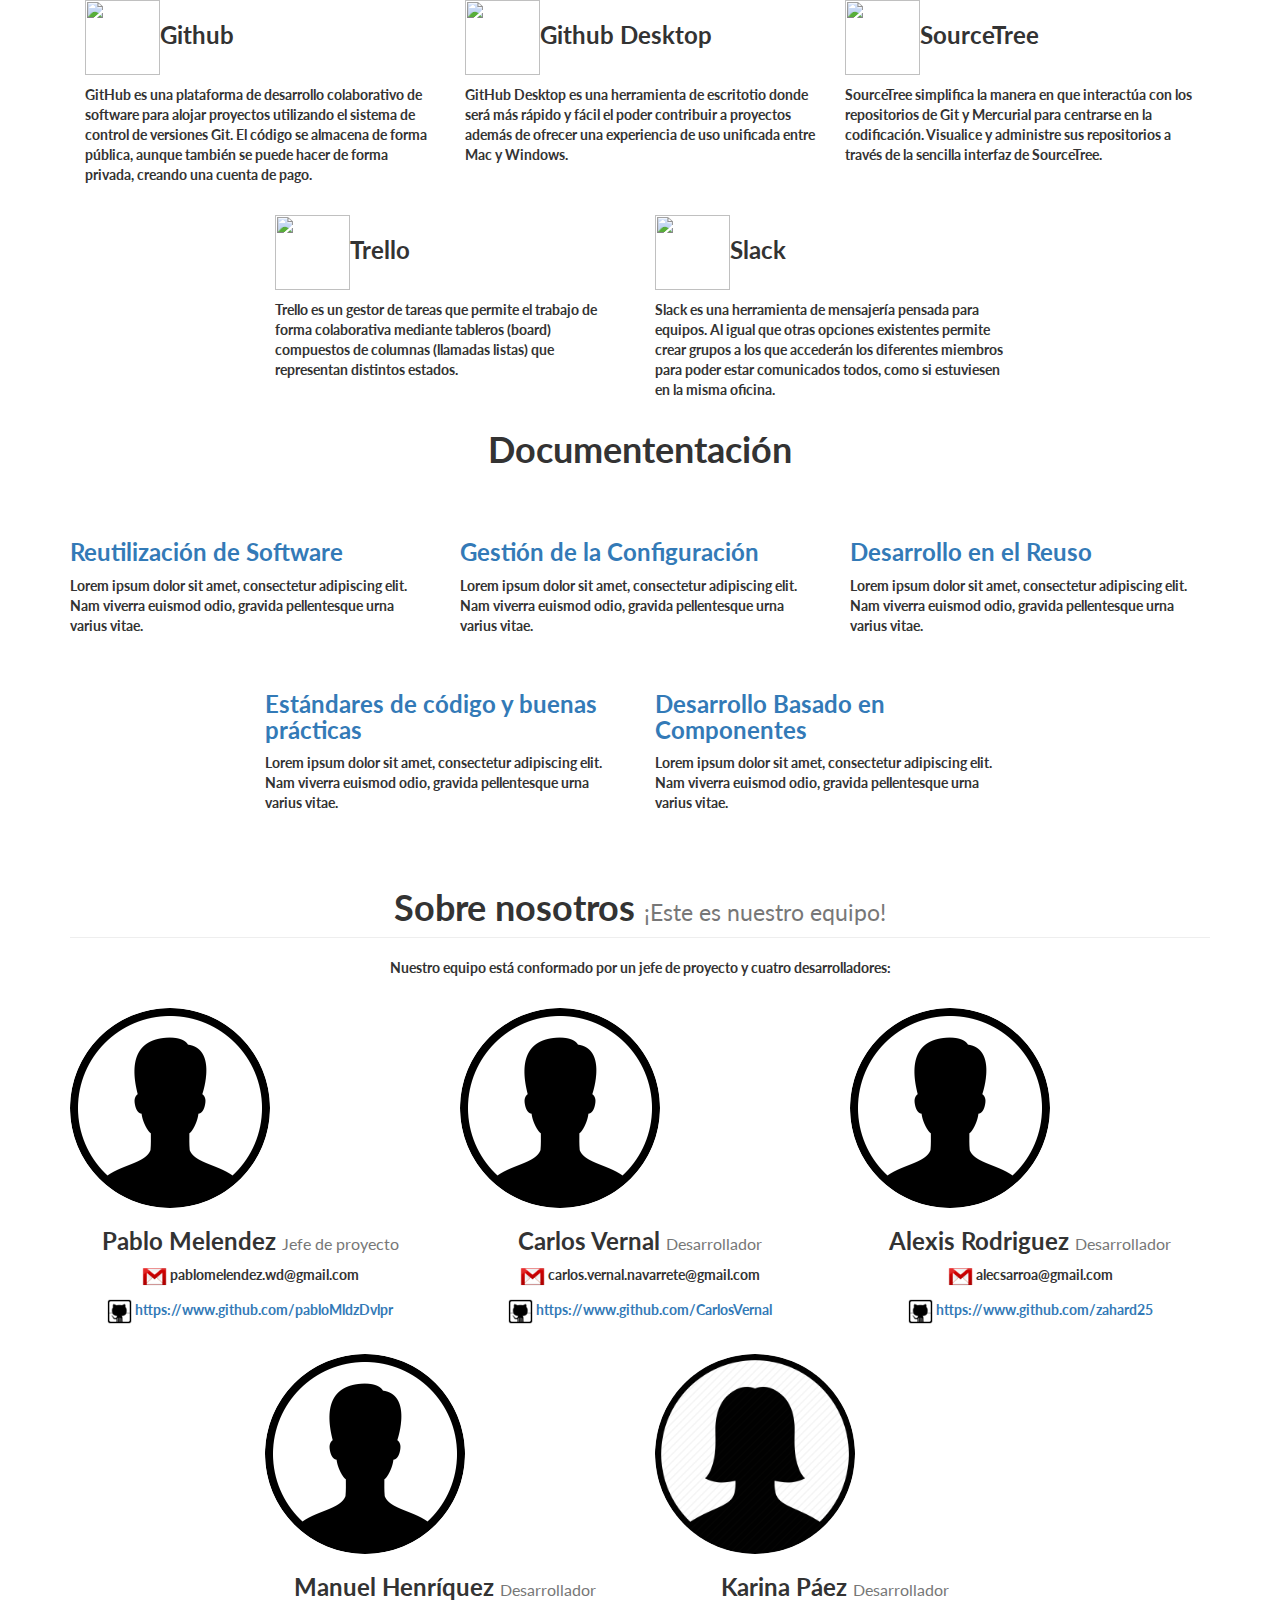
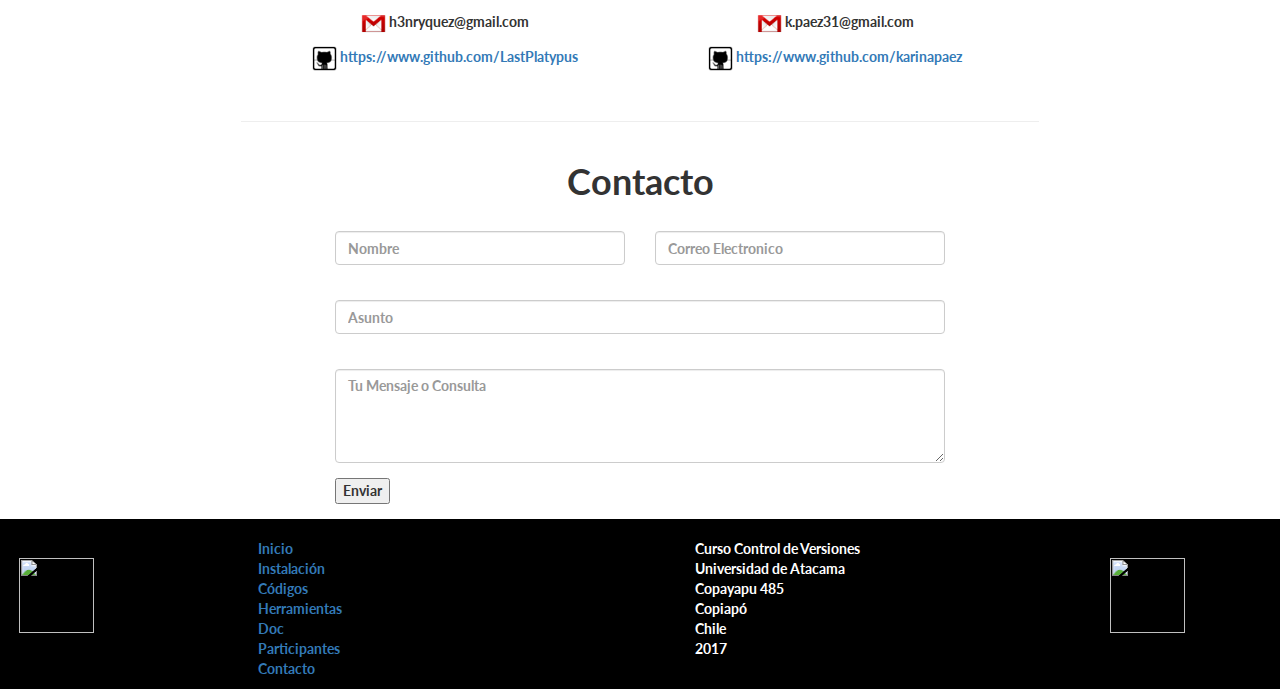
==== commit c1ccc005: "link imagenes" ====
--- a/index.html
+++ b/index.html
@@ -46,7 +46,7 @@
     </nav>
 
     <!-- Header -->
-    <a name="home"></a>
+    <a name="about"></a>
     <div class="intro-header">
         <div class="container">
 
@@ -235,7 +235,7 @@
 
 
     <!-- ======================== CODIGOS ======================== -->
-    <div class="container" id="code">
+    <div id="code">
       <div>
         <center>
           <strong>
@@ -382,16 +382,13 @@
 
 
     <!-- ======================== HERRAMIENTAS ======================== -->
-
-    <div class="container" id="tool">
+    <div class="container">
      <div class="container-fluid">
-         <center><strong><h1 id="tool">Herramientas</h1></strong></center>
-         <hr>
-         <p id="subtitulo">En esta seccion se encuentra una descripcion de la herramientas utilizadas en el curso:</p>
+         <center><strong><h1>Herramientas</h1></strong></center>
          <div class="row">
           <!-- primera columna -->
           <div class="col-md-4">
-       			<h3><img src="img/logogithub.png" id="img-herramientas" >Github</h3>
+       			<h3><img src="img/logogithub.png" id="img-herramientas" ;>Github</h3>
 
                 <p>GitHub es una plataforma de desarrollo colaborativo de software para alojar proyectos utilizando el sistema de control de versiones Git. El código se almacena de forma pública, aunque también se puede hacer de forma privada, creando una cuenta de pago. </p>   
           </div>
@@ -431,7 +428,7 @@
 
     <!-- ======================== DOC ======================== -->
     <!-- ======================== END / DOC ======================== -->
-    <div class="container" id="doc">
+    <div class="container">
 
       <center><h1>Documententación</h1></center>
       <hr class="divider">
@@ -506,48 +503,48 @@
         <div class="row">
         <br>
             <div class="col-lg-4 col-sm-6 text-center">
-                <img class="img-circle img-responsive img-center" src="https://maxcdn.icons8.com/Share/icon/Users//user_male_circle_filled1600.png" style="width:200px;height:200px" alt="">
+                <img class="img-circle img-responsive img-centerk" src="img/male.png" style="width:200px;height:200px" alt="">
                 <h3>Pablo Melendez 
                     <small>Jefe de proyecto</small>
                 </h3>
-                <p><img src="http://www.free-icons-download.net/images/google-gmail-logo-icon-24576.png" style="float:center;height:25px;width:25px"> pablomelendez.wd@gmail.com  </p>
-                <p><img src="http://orig03.deviantart.net/6873/f/2013/031/c/d/github_by_ovilia1024-d5teqdd.png" style="float:center;height:25px;width:25px"> <a href="https://github.com/pabloMldzDvlpr">https://www.github.com/pabloMldzDvlpr</a></p><br> 
+                <p><img src="img/gmail.png" style="float:center;height:25px;width:25px"> pablomelendez.wd@gmail.com  </p>
+                <p><img src="img/githubicon.png" style="float:center;height:25px;width:25px"> <a href="https://github.com/pabloMldzDvlpr">https://www.github.com/pabloMldzDvlpr</a></p><br> 
             </div>
 
             <div class="col-lg-4 col-sm-6 text-center">
-                <img class="img-circle img-responsive img-center" src="https://maxcdn.icons8.com/Share/icon/Users//user_male_circle_filled1600.png" style="width:200px;height:200px" alt="">
+                <img class="img-circle img-responsive img-centerk" src="img/male.png" style="width:200px;height:200px" alt="">
                 <h3>Carlos Vernal
                     <small>Desarrollador</small>
                 </h3>
-                <p><img src="http://www.free-icons-download.net/images/google-gmail-logo-icon-24576.png" style="float:center;height:25px;width:25px"> carlos.vernal.navarrete@gmail.com  </p>     
-                <p><img src="http://orig03.deviantart.net/6873/f/2013/031/c/d/github_by_ovilia1024-d5teqdd.png" style="float:center;height:25px;width:25px"> <a href="https://github.com/CarlosVernal">https://www.github.com/CarlosVernal</a></p><br> 
+                <p><img src="img/gmail.png" style="float:center;height:25px;width:25px"> carlos.vernal.navarrete@gmail.com  </p>     
+                <p><img src="img/githubicon.png" style="float:center;height:25px;width:25px"> <a href="https://github.com/CarlosVernal">https://www.github.com/CarlosVernal</a></p><br> 
             </div>
 
             <div class="col-lg-4 col-sm-6 text-center">
-                <img class="img-circle img-responsive img-center" src="https://maxcdn.icons8.com/Share/icon/Users//user_male_circle_filled1600.png" style="width:200px;height:200px" alt="">
+                <img class="img-circle img-responsive img-centerk" src="img/male.png" style="width:200px;height:200px" alt="">
                 <h3>Alexis Rodriguez
                     <small>Desarrollador</small>
                 </h3>
-                <p><img src="http://www.free-icons-download.net/images/google-gmail-logo-icon-24576.png" style="float:center;height:25px;width:25px">  alecsarroa@gmail.com  </p>     
-                <p><img src="http://orig03.deviantart.net/6873/f/2013/031/c/d/github_by_ovilia1024-d5teqdd.png" style="float:center;height:25px;width:25px"> <a href="https://github.com/zahard25">https://www.github.com/zahard25</a></p><br>     
+                <p><img src="img/gmail.png" style="float:center;height:25px;width:25px">  alecsarroa@gmail.com  </p>     
+                <p><img src="img/githubicon.png" style="float:center;height:25px;width:25px"> <a href="https://github.com/zahard25">https://www.github.com/zahard25</a></p><br>     
             </div>
             <br>
             <div class="col-md-4 col-md-offset-2 text-center">
-                <img class="img-circle img-responsive img-center" src="https://maxcdn.icons8.com/Share/icon/Users//user_male_circle_filled1600.png" style="width:200px;height:200px" alt="">
+                <img class="img-circle img-responsive img-centerk" src="img/male.png" style="width:200px;height:200px" alt="">
                 <h3>Manuel Henríquez
                     <small>Desarrollador</small>
                 </h3>
-                <p><img src="http://www.free-icons-download.net/images/google-gmail-logo-icon-24576.png" style="float:center;height:25px;width:25px">  h3nryquez@gmail.com   </p>  
-                <p><img src="http://orig03.deviantart.net/6873/f/2013/031/c/d/github_by_ovilia1024-d5teqdd.png" style="float:center;height:25px;width:25px"> <a href="https://github.com/LastPlatypus">https://www.github.com/LastPlatypus</a></p><br>   
+                <p><img src="img/gmail.png" style="float:center;height:25px;width:25px">  h3nryquez@gmail.com   </p>  
+                <p><img src="img/githubicon.png" style="float:center;height:25px;width:25px"> <a href="https://github.com/LastPlatypus">https://www.github.com/LastPlatypus</a></p><br>   
             </div>
 
             <div class="col-md-4 text-center">
-               <img class="img-circle img-responsive img-center" src="https://cdn1.iconfinder.com/data/icons/social-messaging-productivity-1-1/128/gender-female2-512.png" style="width:200px;height:200px" alt="">
+               <img class="img-circle img-responsive img-centerk" src="img/female.png" style="width:200px;height:200px" alt="">
                 <h3>Karina Páez
                     <small>Desarrollador</small>
                 </h3>
-                <p><img src="http://www.free-icons-download.net/images/google-gmail-logo-icon-24576.png" style="float:center;height:25px;width:25px">  k.paez31@gmail.com  </p>     
-                <p><img src="http://orig03.deviantart.net/6873/f/2013/031/c/d/github_by_ovilia1024-d5teqdd.png" style="float:center;height:25px;width:25px"> <a href="https://github.com/karinapaez">https://www.github.com/karinapaez</a></p><br>  
+                <p><img src="img/gmail.png" style="float:center;height:25px;width:25px">  k.paez31@gmail.com  </p>     
+                <p><img src="img/githubicon.png" style="float:center;height:25px;width:25px"> <a href="https://github.com/karinapaez">https://www.github.com/karinapaez</a></p><br>  
             </div>   
         </div>
         <hr>
@@ -565,7 +562,7 @@
 
 
     <!-- ======================== CONTACTO ======================== -->
-    <div class="container-fluid" id="contact">
+    <div class="container-fluid" id="contacto">
         <div class="row">
           <h1><center><strong>Contacto</strong></center></h1>
           <br>
